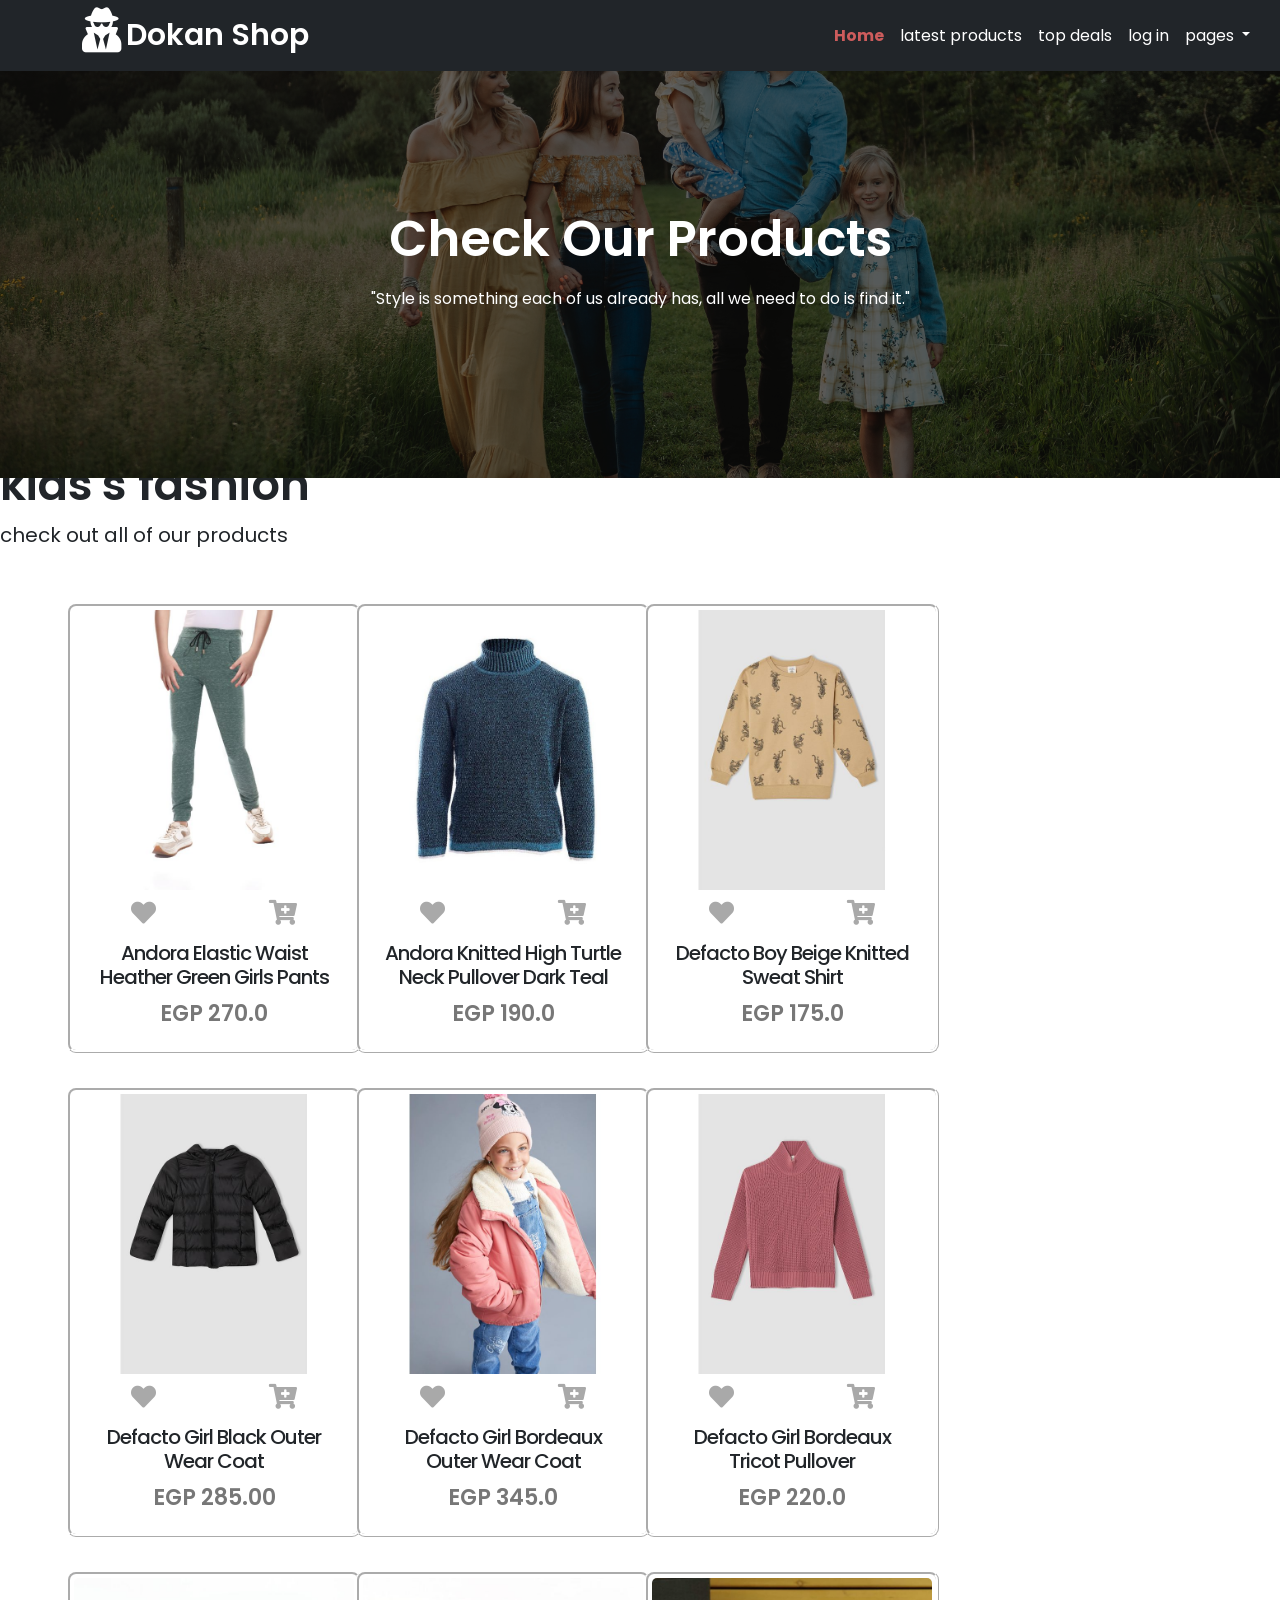
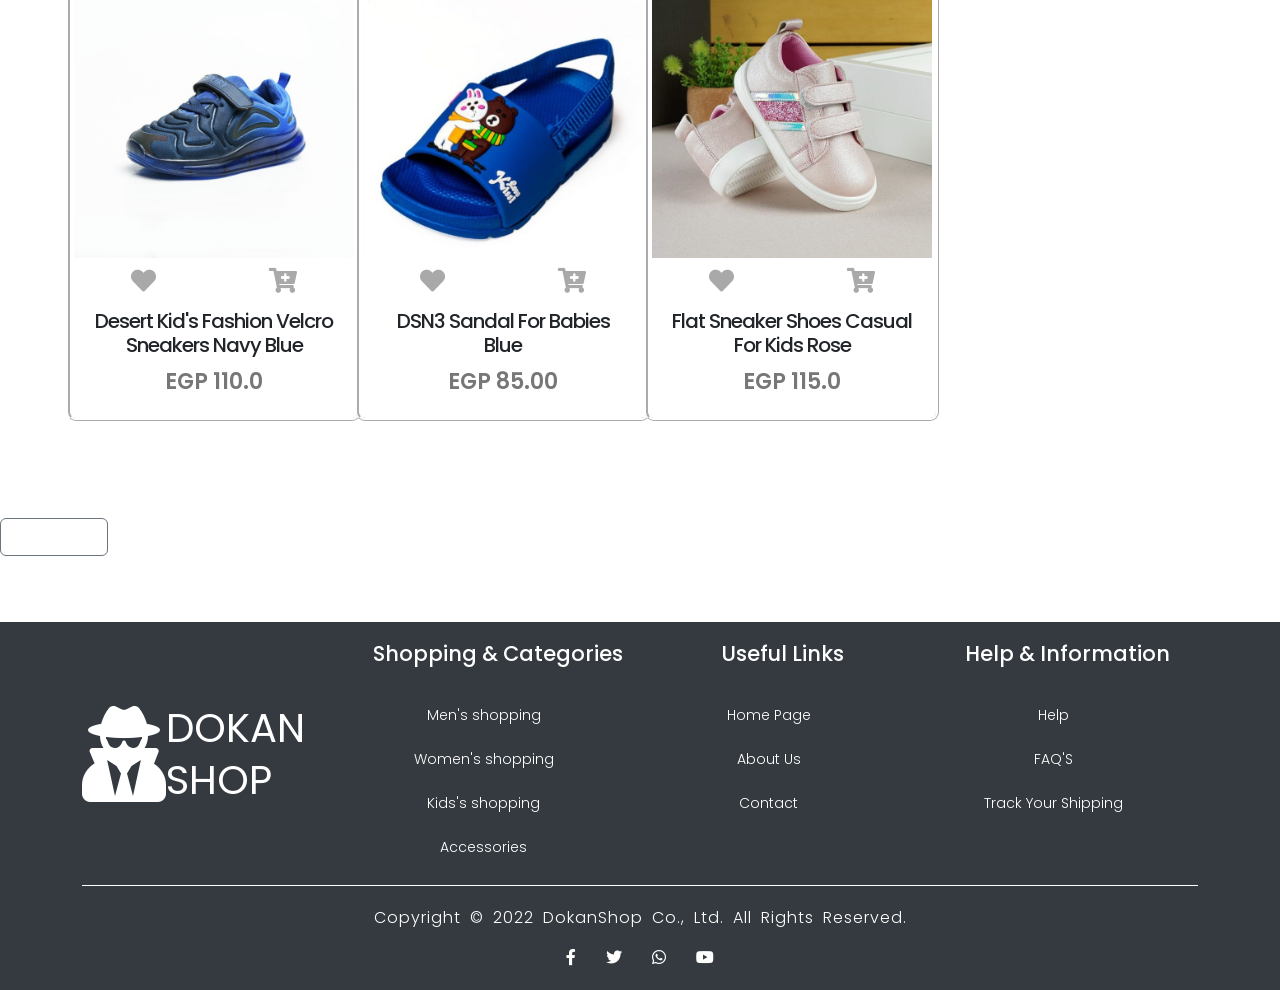
==== kidsproduct.html @ e3b8f5c4 "dokan" ====
<!DOCTYPE html>
<html lang="en">
<head>
    <meta charset="UTF-8">
    <meta http-equiv="X-UA-Compatible" content="IE=edge">
    <meta name="viewport" content="width=device-width, initial-scale=1.0">
    <!--bootstrap style-->
    <link rel="stylesheet" href="css/bootstrap.min.css">
    <!--main css file-->
    <link rel="stylesheet" href="css/shop.css">
    <link rel="stylesheet" href="css/about-us.css">
    <link rel="stylesheet" href="css/menproducts.css">
    <!--font awesome icons-->
    <link rel="stylesheet" href="fontawesome/css/all.min.css">
    <!--main fonts-->
    <link rel="preconnect" href="https://fonts.googleapis.com">
    <link rel="preconnect" href="https://fonts.gstatic.com" crossorigin>
    <link href="https://fonts.googleapis.com/css2?family=Poppins:wght@100;200;300;500;600;800&display=swap" rel="stylesheet">
    <link rel="icon" href="images/main-logo.png">
    <title>Dokan Shop | kids's products</title>
</head>
<body>
    <!--start nav-->
    <nav class="navbar navbar-expand-lg fixed-top navbar-dark bg-dark">
        <div class="container">
        <div class="icon-brand">
            <i class="fas fa-user-secret"></i>
            <a class="navbar-brand" href="">
            Dokan Shop</a>
        </div>
            <button class="navbar-toggler" type="button" data-bs-toggle="collapse" data-bs-target="#navbarSupportedContent" aria-controls="navbarSupportedContent" aria-expanded="false" aria-label="Toggle navigation">
                <span class="navbar-toggler-icon"></span>
            </button>
            <div class="collapse navbar-collapse" id="navbarSupportedContent">
            <ul class="navbar-nav navbar-right">
                <li class="nav-item active">
                <a class="nav-link" href="index.html">Home <span class="sr-only">(current)</span></a>
                </li>
                <li class="nav-item">
                <a class="nav-link" href="index.html#latest-products">Latest Products</a>
                </li>
                <li class="nav-item">
                <a class="nav-link" href="index.html#top-deals">Top Deals</a>
                </li>
                <li class="nav-item register">
                <a class="nav-link" href="sign-in.html">Log In</a>
                </li>
                <li class="nav-item dropdown">
                <a class="nav-link dropdown-toggle" href="#" id="navbarDropdown" role="button" data-bs-toggle="dropdown" aria-expanded="false">
                    Pages
                </a>
                <div class="dropdown-menu" aria-labelledby="navbarDropdown">
                    <a class="dropdown-item" href="about-us.html">About Us</a>
                    <a class="dropdown-item" href="menproduct.html">Men's</a>
                    <a class="dropdown-item" href="womenproduct.html">Women's</a>
                    <a class="dropdown-item" href="accessories.html">Accessories</a>
                    <div class="dropdown-divider"></div>
                    <a class="dropdown-item" href="contact.html">Contact us</a>
                </div>
                </li>
            </ul>
            </div>
        </div>
    </nav>
    <!--end nav-->
    <!--start landing-->
    <div class="landing">
        <h1>check our products</h1>
        <p>"Style is something each of us already has, all we need to do is find it."</p>
    </div>
    <!--end landing-->
    <!--start products-->
    <section class="product-show">
        <h2>kids's fashion</h2>
        <p>check out all of our products</p>
        <div class="container products-image">
            <div class="row">
                <div class="card col-lg-3 col-md-4 col-sm-4 col-xs-12" style="width: 18rem;">
                    <div class="image">
                    <img src="images/kids fashion/Andora Elastic Waist Heather Green Girls Pants21.jpg" class="card-img-top" alt="pic">
                    <div class="icons">
                        <i class="fas fa-heart"></i>
                        <i class="fas fa-cart-plus"></i>
                    </div>
                    </div>
                    <div class="card-body">
                    <h5 class="card-title">Andora Elastic Waist Heather Green Girls Pants</h5>
                    <p class="card-text">EGP 270.0</p>
                    </div>
                </div>

                <div class="card col-lg-3 col-md-4 col-sm-4 col-xs-12" style="width: 18rem;">
                    <div class="image">
                    <img src="images/kids fashion/Andora Knitted High Turtle Neck Pullover - Dark Teal02.jpg" class="card-img-top" alt="pic">
                    <div class="icons">
                        <i class="fas fa-heart"></i>
                        <i class="fas fa-cart-plus"></i>
                    </div>
                    </div>
                    <div class="card-body">
                    <h5 class="card-title">Andora Knitted High Turtle Neck Pullover Dark Teal</h5>
                    <p class="card-text">EGP 190.0</p>
                    </div>
                </div>

                <div class="card col-lg-3 col-md-4 col-sm-4 col-xs-12" style="width: 18rem;">
                    <div class="image">
                    <img src="images/kids fashion/Defacto Boy Beige Knitted Sweat Shirt08.jpg" class="card-img-top" alt="pic">
                    <div class="icons">
                        <i class="fas fa-heart"></i>
                        <i class="fas fa-cart-plus"></i>
                    </div>
                    </div>
                    <div class="card-body">
                    <h5 class="card-title">Defacto Boy Beige Knitted Sweat Shirt</h5>
                    <p class="card-text">EGP 175.0</p>
                    </div>
                </div>

                <div class="card col-lg-3 col-md-4 col-sm-4 col-xs-12" style="width: 18rem;">
                    <div class="image">
                    <img src="images/kids fashion/Defacto Girl Black Outer Wear Coat18.jpg" class="card-img-top" alt="pic">
                    <div class="icons">
                        <i class="fas fa-heart"></i>
                        <i class="fas fa-cart-plus"></i>
                    </div>
                    </div>
                    <div class="card-body">
                    <h5 class="card-title">Defacto Girl Black Outer Wear Coat</h5>
                    <p class="card-text">EGP 285.00</p>
                    </div>
                </div>

                <div class="card col-lg-3 col-md-4 col-sm-4 col-xs-12" style="width: 18rem;">
                    <div class="image">
                    <img src="images/kids fashion/Defacto Girl Bordeaux Outer Wear Coat15.jpg" class="card-img-top" alt="pic">
                    <div class="icons">
                        <i class="fas fa-heart"></i>
                        <i class="fas fa-cart-plus"></i>
                    </div>
                    </div>
                    <div class="card-body">
                    <h5 class="card-title">Defacto Girl Bordeaux Outer Wear Coat</h5>
                    <p class="card-text">EGP 345.0</p>
                    </div>
                </div>

                <div class="card col-lg-3 col-md-4 col-sm-4 col-xs-12" style="width: 18rem;">
                    <div class="image">
                    <img src="images/kids fashion/Defacto Girl Bordeaux Tricot Pullover16.jpg" class="card-img-top" alt="pic">
                    <div class="icons">
                        <i class="fas fa-heart"></i>
                        <i class="fas fa-cart-plus"></i>
                    </div>
                    </div>
                    <div class="card-body">
                    <h5 class="card-title">Defacto Girl Bordeaux Tricot Pullover</h5>
                    <p class="card-text">EGP 220.0</p>
                    </div>
                </div>

                <div class="card col-lg-3 col-md-4 col-sm-4 col-xs-12" style="width: 18rem;">
                    <div class="image">
                    <img src="images/kids fashion/Desert Kid's Fashion Velcro Sneakers - Navy Blue10.jpg" class="card-img-top" alt="pic">
                    <div class="icons">
                        <i class="fas fa-heart"></i>
                        <i class="fas fa-cart-plus"></i>
                    </div>
                    </div>
                    <div class="card-body">
                    <h5 class="card-title">Desert Kid's Fashion Velcro Sneakers Navy Blue</h5>
                    <p class="card-text">EGP 110.0</p>
                    </div>
                </div>

                <div class="card col-lg-3 col-md-4 col-sm-4 col-xs-12" style="width: 18rem;">
                    <div class="image">
                    <img src="images/kids fashion/DSN-3 Sandal For Babies -Blue13.jpg" class="card-img-top" alt="pic">
                    <div class="icons">
                        <i class="fas fa-heart"></i>
                        <i class="fas fa-cart-plus"></i>
                    </div>
                    </div>
                    <div class="card-body">
                    <h5 class="card-title">DSN3 Sandal For Babies Blue</h5>
                    <p class="card-text">EGP 85.00</p>
                    </div>
                </div>

                <div class="card col-lg-3 col-md-4 col-sm-4 col-xs-12" style="width: 18rem;">
                    <div class="image">
                    <img src="images/kids fashion/Flat Sneaker Shoes Casual For Kids - Rose29.jpg" class="card-img-top" alt="pic">
                    <div class="icons">
                        <i class="fas fa-heart"></i>
                        <i class="fas fa-cart-plus"></i>
                    </div>
                    </div>
                    <div class="card-body">
                    <h5 class="card-title">Flat Sneaker Shoes Casual For Kids Rose</h5>
                    <p class="card-text">EGP 115.0</p>
                    </div>
                </div>

            </div>
        </div>
        <p class="load">
            <button class="btn btn-secondary" type="button" data-bs-toggle="collapse" data-bs-target="#menfashion">
                Load More
            </button>
        </p>
        <div class="collapse" id="menfashion">
            <div class="container products-image">
                <div class="row">
                    <div class="card col-lg-3 col-md-4 col-sm-4 col-xs-12" style="width: 18rem;">
                        <div class="image">
                        <img src="images/kids fashion/Flat Sneaker Shoes Casual For Kids - White & Yellow11.jpg" class="card-img-top" alt="pic">
                        <div class="icons">
                            <i class="fas fa-heart"></i>
                            <i class="fas fa-cart-plus"></i>
                        </div>
                        </div>
                        <div class="card-body">
                        <h5 class="card-title">Flat Sneaker Shoes Casual For Kids White&Yellow</h5>
                        <p class="card-text">EGP 100.0</p>
                        </div>
                    </div>
    
                    <div class="card col-lg-3 col-md-4 col-sm-4 col-xs-12" style="width: 18rem;">
                        <div class="image">
                        <img src="images/kids fashion/Ghils Leggings - Ghils . Girls' Lycra Disco Leather Pants - Black20.jpg" class="card-img-top" alt="pic">
                        <div class="icons">
                            <i class="fas fa-heart"></i>
                            <i class="fas fa-cart-plus"></i>
                        </div>
                        </div>
                        <div class="card-body">
                        <h5 class="card-title">Ghils Leggings Girls' Lycra Disco Leather Pants Black</h5>
                        <p class="card-text">EGP 145.0</p>
                        </div>
                    </div>
    
                    <div class="card col-lg-3 col-md-4 col-sm-4 col-xs-12" style="width: 18rem;">
                        <div class="image">
                        <img src="images/kids fashion/Ghils Winter Tights Legging For Girls - Lycra Padded Fur - Black19.jpg" class="card-img-top" alt="pic">
                        <div class="icons">
                            <i class="fas fa-heart"></i>
                            <i class="fas fa-cart-plus"></i>
                        </div>
                        </div>
                        <div class="card-body">
                        <h5 class="card-title">Ghils Winter Tights Legging For Girls Lycra Padded Fur Black</h5>
                        <p class="card-text">EGP 150.0</p>
                        </div>
                    </div>
    
                    <div class="card col-lg-3 col-md-4 col-sm-4 col-xs-12" style="width: 18rem;">
                        <div class="image">
                        <img src="images/kids fashion/Girls' Easy-to-wear Sneakers - Black28.jpg" class="card-img-top" alt="pic">
                        <div class="icons">
                            <i class="fas fa-heart"></i>
                            <i class="fas fa-cart-plus"></i>
                        </div>
                        </div>
                        <div class="card-body">
                        <h5 class="card-title">Girls' Easy-to-wear Sneakers Black</h5>
                        <p class="card-text">EGP 95.00</p>
                        </div>
                    </div>
    
                    <div class="card col-lg-3 col-md-4 col-sm-4 col-xs-12" style="width: 18rem;">
                        <div class="image">
                        <img src="images/kids fashion/Heeled Ankle Boots For Girls - Black25.jpg" class="card-img-top" alt="pic">
                        <div class="icons">
                            <i class="fas fa-heart"></i>
                            <i class="fas fa-cart-plus"></i>
                        </div>
                        </div>
                        <div class="card-body">
                        <h5 class="card-title">Heeled Ankle Boots For Girls Black</h5>
                        <p class="card-text">EGP 120.0</p>
                        </div>
                    </div>
    
                    <div class="card col-lg-3 col-md-4 col-sm-4 col-xs-12" style="width: 18rem;">
                        <div class="image">
                        <img src="images/kids fashion/Kady Boys Cotton Hoodie With Kangroo Pocket - Light Grey01.jpg" class="card-img-top" alt="pic">
                        <div class="icons">
                            <i class="fas fa-heart"></i>
                            <i class="fas fa-cart-plus"></i>
                        </div>
                        </div>
                        <div class="card-body">
                        <h5 class="card-title">Kady Boys Cotton Hoodie With Kangroo Pocket Light Grey</h5>
                        <p class="card-text">EGP 75.00</p>
                        </div>
                    </div>
    
                    <div class="card col-lg-3 col-md-4 col-sm-4 col-xs-12" style="width: 18rem;">
                        <div class="image">
                        <img src="images/kids fashion/LC Waikiki Boy Short Sleeve Sweatshirt Father And Son Matching09.jpg" class="card-img-top" alt="pic">
                        <div class="icons">
                            <i class="fas fa-heart"></i>
                            <i class="fas fa-cart-plus"></i>
                        </div>
                        </div>
                        <div class="card-body">
                        <h5 class="card-title">LC Waikiki Boy Short Sleeve Sweatshirt Father And Son Matching</h5>
                        <p class="card-text">EGP 80.00</p>
                        </div>
                    </div>
    
                    <div class="card col-lg-3 col-md-4 col-sm-4 col-xs-12" style="width: 18rem;">
                        <div class="image">
                        <img src="images/kids fashion/LC Waikiki Crew Neck Pattern Long Sleeve Girl's Knitwear Sweater23.jpg" class="card-img-top" alt="pic">
                        <div class="icons">
                            <i class="fas fa-heart"></i>
                            <i class="fas fa-cart-plus"></i>
                        </div>
                        </div>
                        <div class="card-body">
                        <h5 class="card-title">LC Waikiki Crew Neck Pattern Long Sleeve Girl's Knitwear Sweater</h5>
                        <p class="card-text">EGP 85.00</p>
                        </div>
                    </div>
    
                    <div class="card col-lg-3 col-md-4 col-sm-4 col-xs-12" style="width: 18rem;">
                        <div class="image">
                        <img src="images/kids fashion/LC Waikiki Crew Neck Printed Long Sleeve Girl's Sweatshirt24.jpg" class="card-img-top" alt="pic">
                        <div class="icons">
                            <i class="fas fa-heart"></i>
                            <i class="fas fa-cart-plus"></i>
                        </div>
                        </div>
                        <div class="card-body">
                        <h5 class="card-title">LC Waikiki Crew Neck Printed Long Sleeve Girl's Sweatshirt</h5>
                        <p class="card-text">EGP 110.0</p>
                        </div>
                    </div>
    
                </div>
            </div>
            <p class="load">
                <button class="btn btn-secondary" type="button" data-bs-toggle="collapse" data-bs-target="#menfashion1" aria-expanded="false">
                    Load More
                </button>
            </p>
            <div class="collapse" id="menfashion1">
                <div class="container products-image">
                    <div class="row">
                        <div class="card col-lg-3 col-md-4 col-sm-4 col-xs-12" style="width: 18rem;">
                            <div class="image">
                            <img src="images/kids fashion/Mothercare Awesome Trip T-shirt And Shorts Set07.jpg" class="card-img-top" alt="pic">
                            <div class="icons">
                                <i class="fas fa-heart"></i>
                                <i class="fas fa-cart-plus"></i>
                            </div>
                            </div>
                            <div class="card-body">
                            <h5 class="card-title">Mothercare Awesome Trip T-shirt And Shorts Set</h5>
                            <p class="card-text">EGP 135.0</p>
                            </div>
                        </div>
        
                        <div class="card col-lg-3 col-md-4 col-sm-4 col-xs-12" style="width: 18rem;">
                            <div class="image">
                            <img src="images/kids fashion/Mothercare Let's Fly Daddy's Star T-Shirt17.jpg" class="card-img-top" alt="pic">
                            <div class="icons">
                                <i class="fas fa-heart"></i>
                                <i class="fas fa-cart-plus"></i>
                            </div>
                            </div>
                            <div class="card-body">
                            <h5 class="card-title">Mothercare Let's Fly Daddy's Star T-Shirt</h5>
                            <p class="card-text">EGP 205.0</p>
                            </div>
                        </div>
        
                        <div class="card col-lg-3 col-md-4 col-sm-4 col-xs-12" style="width: 18rem;">
                            <div class="image">
                            <img src="images/kids fashion/Mothercare Mustard Shorts03.jpg" class="card-img-top" alt="pic">
                            <div class="icons">
                                <i class="fas fa-heart"></i>
                                <i class="fas fa-cart-plus"></i>
                            </div>
                            </div>
                            <div class="card-body">
                            <h5 class="card-title">Mothercare Mustard Shorts</h5>
                            <p class="card-text">EGP 70.00</p>
                            </div>
                        </div>
        
                        <div class="card col-lg-3 col-md-4 col-sm-4 col-xs-12" style="width: 18rem;">
                            <div class="image">
                            <img src="images/kids fashion/Mothercare Turquoise Striped Skirt22.jpg" class="card-img-top" alt="pic">
                            <div class="icons">
                                <i class="fas fa-heart"></i>
                                <i class="fas fa-cart-plus"></i>
                            </div>
                            </div>
                            <div class="card-body">
                            <h5 class="card-title">Mothercare Turquoise Striped Skirt</h5>
                            <p class="card-text">EGP 105.0</p>
                            </div>
                        </div>
        
                        <div class="card col-lg-3 col-md-4 col-sm-4 col-xs-12" style="width: 18rem;">
                            <div class="image">
                            <img src="images/kids fashion/Mothercare White Geo-Print Shirt6.jpg" class="card-img-top" alt="pic">
                            <div class="icons">
                                <i class="fas fa-heart"></i>
                                <i class="fas fa-cart-plus"></i>
                            </div>
                            </div>
                            <div class="card-body">
                            <h5 class="card-title">Mothercare White Geo-Print Shirt</h5>
                            <p class="card-text">EGP 80.00</p>
                            </div>
                        </div>
        
                        <div class="card col-lg-3 col-md-4 col-sm-4 col-xs-12" style="width: 18rem;">
                            <div class="image">
                            <img src="images/kids fashion/Ninos Boys Printed Set 100 % Cotton - Summer05.jpg" class="card-img-top" alt="pic">
                            <div class="icons">
                                <i class="fas fa-heart"></i>
                                <i class="fas fa-cart-plus"></i>
                            </div>
                            </div>
                            <div class="card-body">
                            <h5 class="card-title">Ninos Boys Printed Set 100 % Cotton - Summer</h5>
                            <p class="card-text">EGP 125.0</p>
                            </div>
                        </div>
        
                        <div class="card col-lg-3 col-md-4 col-sm-4 col-xs-12" style="width: 18rem;">
                            <div class="image">
                            <img src="images/kids fashion/Run Sneakers Girls27.jpg" class="card-img-top" alt="pic">
                            <div class="icons">
                                <i class="fas fa-heart"></i>
                                <i class="fas fa-cart-plus"></i>
                            </div>
                            </div>
                            <div class="card-body">
                            <h5 class="card-title">Run Sneakers Girls</h5>
                            <p class="card-text">EGP 85.00</p>
                            </div>
                        </div>
        
                        <div class="card col-lg-3 col-md-4 col-sm-4 col-xs-12" style="width: 18rem;">
                            <div class="image">
                            <img src="images/kids fashion/Suede Boots For Girls - Black26.jpg" class="card-img-top" alt="pic">
                            <div class="icons">
                                <i class="fas fa-heart"></i>
                                <i class="fas fa-cart-plus"></i>
                            </div>
                            </div>
                            <div class="card-body">
                            <h5 class="card-title">Suede Boots For Girls Black</h5>
                            <p class="card-text">EGP 115.0</p>
                            </div>
                        </div>
        
                        <div class="card col-lg-3 col-md-4 col-sm-4 col-xs-12" style="width: 18rem;">
                            <div class="image">
                            <img src="images/kids fashion/Vinitto by Agu Boys Drawstring Mesh Casual Sneakers - Charcoal Grey12.jpg" class="card-img-top" alt="pic">
                            <div class="icons">
                                <i class="fas fa-heart"></i>
                                <i class="fas fa-cart-plus"></i>
                            </div>
                            </div>
                            <div class="card-body">
                            <h5 class="card-title">Vinitto by Agu Boys Drawstring Mesh Casual Sneakers Charcoal Grey</h5>
                            <p class="card-text">EGP 85.00</p>
                            </div>
                        </div>
                    </div>
                </div>
            </div>
        </div>
    </section>
    <!--end products-->
    <!--start footer-->
    <footer>
        <div class="container">
            <div class="row">
                <div class="footer-icon col-lg-3 col-md-6 col-xs-12">
                <i class="fas fa-user-secret"></i>
                <a href="">Dokan Shop</a>
                </div>
                <div class="footer-box col-lg-3 col-md-6 col-xs-12">
                <h4>Shopping & Categories</h4>
                <ul>
                    <li><a href="menproduct.html">Men's shopping</a></li>
                    <li><a href="menproduct.html">Women's shopping</a></li>
                    <li><a href="kidsproduct.html">Kids's shopping</a></li>
                    <li><a href="accessories.html">Accessories</a></li>
                </ul>
                </div>
                <div class="footer-box col-lg-3 col-md-6 col-xs-12">
                <h4>Useful Links</h4>
                <ul>
                    <li><a href="index.html">Home Page</a></li>
                    <li><a href="about-us.html">About Us</a></li>
                    <li><a href="contact.html">Contact</a></li>
                </ul>
                </div>
                <div class="footer-box col-lg-3 col-md-6 col-xs-12">
                <h4>Help & Information</h4>
                <ul>
                    <li><a href="#">Help</a></li>
                    <li><a href="#">FAQ'S</a></li>
                    <li><a href="#">Track Your Shipping</a></li>
                </ul>
                </div>
            </div>
            <div class="footer-bottom col-xs-12">
                <p>Copyright © 2022 DokanShop Co., Ltd. All Rights Reserved.</p>
                <div class="footer-links">
                <a href="https://www.facebook.com/" target="-blank"><i class="fab fa-facebook-f"></i></a>
                <a href="https://twitter.com/" target="-blank"><i class="fab fa-twitter"></i></a>
                <a href="https://wsend.co/201119554463" target="-blank"><i class="fab fa-whatsapp"></i></a>
                <a href="https://www.youtube.com/" target="-blank"><i class="fab fa-youtube"></i></a>
                </div>
            </div>
        </div>
    </footer>
    <!--end footer-->
    <script src="js/bootstrap.bundle.min.js"></script>
</body>
</html>
---- css/shop.css ----
/*start variables*/

:root {
    --main-padding: 100px;
    --brand-color: indianred;
}


/*end variables*/


/*start global*/

* {
    box-sizing: border-box;
    user-select: none;
}

html {
    scroll-behavior: smooth;
}

ul {
    list-style: none;
}

body {
    font-family: 'Poppins', sans-serif;
    padding-top: 58px;
}


/*end global*/


/*start nav*/

.navbar .container .icon-brand {
    display: flex;
    align-items: flex-start;
}

.navbar .container .icon-brand a {
    font-size: 30px;
    font-weight: 600;
}

.navbar .container .fa-user-secret {
    font-size: 45px;
    color: white;
    padding-right: 5px;
}

.navbar .container .navbar-collapse .navbar-nav .dropdown {
    margin-right: -60px;
}

.navbar-expand-lg .navbar-collapse {
    justify-content: flex-end;
}

.bi {
    overflow: hidden;
    vertical-align: baseline;
    width: 30px;
    height: 30px;
    color: indianred;
    margin-left: -40px;
    margin-bottom: -6px;
}

.navbar-dark .navbar-nav .nav-link {
    color: white;
}

.navbar-dark .navbar-nav .active>.nav-link,
.navbar-dark .navbar-nav .nav-link.active,
.navbar-dark .navbar-nav .nav-link.show,
.navbar-dark .navbar-nav .show>.nav-link {
    color: indianred;
    font-weight: bold;
    text-transform: capitalize;
}

.navbar-dark .navbar-nav .nav-link {
    transition: 0.5s ease;
    font-weight: normal;
    text-transform: lowercase;
}

.navbar-dark .navbar-nav .nav-link:focus,
.navbar-dark .navbar-nav .nav-link:hover {
    color: white;
    background-color: indianred;
    border-radius: 18%;
    transform: scale(0.8);
    text-transform: uppercase;
}

.dropdown-menu {
    min-width: 135px;
    padding: 4px 0;
    margin: 5px 0;
    border: none;
    border-radius: 0;
    background-color: #343a40;
}

.dropdown-item {
    color: white;
    transition: 0.5s ease all;
    padding: 5px 10px;
}

.dropdown-item:hover {
    background-color: var(--brand-color);
    padding-left: 20px;
    color: white;
    text-transform: uppercase;
}

.dropdown-divider {
    border-top: 1px solid var(--brand-color);
}


/*end nav*/


/*start carousal*/

.carousel-inner {
    max-height: 100vh;
}

.carousel-inner::after {
    position: absolute;
    content: '';
    left: 0;
    top: 0;
    width: 100%;
    height: 100%;
    background-color: rgba(0, 0, 0, 60%);
}

.carousel-caption {
    bottom: 20%;
}

.carousel-indicators .active {
    background-color: var(--brand-color);
}


/*end carousal*/


/*start section latest products*/

section {
    padding-top: var(--main-padding);
    padding-bottom: 50px;
}

section .container .text h1 {
    padding: 0 0 10px;
    text-align: center;
}

section .container .text p {
    color: #777;
    font-size: 18px;
    letter-spacing: 3px;
}

@media (max-width: 767px) {
    .row {
        flex-direction: column;
        align-items: center;
    }
}

.card {
    border: none;
    margin-top: 40px;
}

.card-body {
    text-align: center;
}

.card-title {
    letter-spacing: -1px;
}

.card-text {
    color: #777;
    font-size: 16px;
    position: relative;
}

.btn-primary {
    color: #fff;
    background-color: var(--brand-color);
    padding: 4px 6px;
    border: none;
    transition: 0.5s all ease;
}

.btn-primary:hover {
    border: none;
    background-color: var(--brand-color);
    transform: scale(1.2);
}

.icons {
    position: relative;
    display: flex;
    justify-content: space-around;
    font-size: 25px;
    color: darkgray;
    transition: 0.5s all linear;
    padding: 5px 0;
    margin-bottom: -5px;
}

.icons .fa-heart:hover,
.icons .fa-cart-plus:hover {
    cursor: pointer;
    color: var(--brand-color);
}


/*end section latest products*/


/*start section video*/

.container .text {
    margin-top: -20px;
}

.container .text h2 {
    text-align: center;
    font-size: 50px;
    font-weight: 600;
    letter-spacing: 5px;
}

.container .text p {
    color: #777;
    font-size: 18px;
    letter-spacing: 3px;
    text-align: center;
    font-weight: 400;
    text-transform: capitalize;
}

.container video {
    position: relative;
    width: 100%;
    height: auto;
    background-size: cover;
    margin-top: 40px;
}


/*end section video*/


/*start top deals section*/

section .container .top-deal {
    justify-content: space-evenly;
}

section .container .top-deal .card:hover .deals {
    transform: scale(0.9);
}

section .container .top-deal .deals {
    position: absolute;
    color: white;
    top: 5%;
    left: 6%;
    background-color: rgba(205, 92, 92, 90%);
    text-transform: capitalize;
    font-weight: 600;
    margin: 4px auto;
    transform: scale(0);
    transition: 0.5s all linear;
}

@media (max-width: 767px) {
    section .container .top-deal .deals {
        height: 90%;
        font-size: 30px;
        padding-top: 40px;
        width: 90%;
        text-align: center;
    }
}

@media (min-width: 768px) {
    section .container .top-deal .deals {
        height: 10pc;
        font-size: 35px;
        padding-top: 4px;
        width: 17pc;
        padding-left: 15px;
    }
}

@media (min-width: 992px) {
    section .container .top-deal .deals {
        height: 14pc;
        font-size: 40px;
        padding-top: 25px;
        width: 22pc;
        padding-left: 45px;
    }
}

@media (min-width: 1200px) {
    section .container .top-deal .deals {
        height: 17pc;
        font-size: 45px;
        padding-top: 40px;
        width: 26pc;
        padding-left: 40px;
    }
}


/*end top deals section*/


/*start form*/

form {
    padding-top: var(--main-padding);
    padding-bottom: var(--main-padding);
}

form .container .feedback {
    display: flex;
    flex-direction: row;
    margin-top: 40px;
}

@media (max-width: 767px) {
    form .container .feedback {
        flex-direction: column;
    }
}

form .container .feedback-text {
    display: flex;
    flex-direction: column;
    flex-basis: 70%;
}

@media (max-width: 767px) {
    form .container .feedback-text {
        margin-bottom: 30px;
    }
}

form .container .button {
    display: flex;
    justify-content: end;
    margin-top: 20px;
}

form .container .button .btn {
    background-color: var(--brand-color);
    color: white;
}

@media (max-width: 767px) {
    form .container .button .btn {
        width: 100%;
    }
}

.btn.focus,
.btn:focus {
    outline: 0;
    box-shadow: 0 0 0 0.2rem rgb(206, 45, 45);
}

form .container .feedback .name,
form .container .feedback .mail {
    margin-bottom: 20px;
}

form .container .feedback .name,
form .container .feedback .mail,
form .container .feedback .comment {
    padding: 10px;
    color: var(--brand-color);
    font-weight: 500;
    font-size: 15px;
}

form .container .feedback .contacts {
    display: flex;
    flex-direction: column;
    justify-content: space-evenly;
}

@media (max-width: 767px) {
    form .container .feedback .contacts {
        text-align: center;
    }
}

form .container .feedback .contacts li {
    color: #777;
    text-transform: capitalize;
    padding: 2px 0;
    user-select: contain;
}

form .container .feedback .contacts h4 {
    text-transform: capitalize;
    text-decoration: underline;
    color: var(--brand-color);
    font-weight: 500;
}


/*end form*/


/*start footer*/

footer {
    background-color: #343a40;
}

footer .container .row .footer-icon {
    display: flex;
    flex-direction: row;
    align-items: center;
    color: white;
}

footer .container .row .footer-icon .fas {
    font-size: 6pc;
}

footer .container .row .footer-icon a {
    text-decoration: none;
    color: white;
    font-size: 40px;
    text-transform: uppercase;
    line-height: 1.3;
}

footer .container .row .footer-icon a:hover {
    color: var(--brand-color);
}

footer .container .row .footer-icon li {
    font-weight: 300;
    line-height: 2;
    margin-right: 82px;
    margin-top: 2px;
    font-size: 14px;
}

footer .container .row .footer-box {
    display: flex;
    flex-direction: column;
    align-items: center;
}

footer .container .row .footer-box h4 {
    font-size: 21px;
    color: white;
    line-height: 3;
    font-weight: 500;
}

footer .container .row .footer-box ul {
    display: inline-block;
    text-align: center
}

footer .container .row .footer-box li {
    padding: 10px 0;
    margin-left: -60px;
}

footer .container .row .footer-box li a {
    text-decoration: none;
    color: white;
    font-weight: 300;
    font-size: 14px;
}

footer .container .row .footer-box li a:hover {
    color: var(--brand-color);
}

footer .container .footer-bottom {
    color: white;
    font-weight: 300;
    letter-spacing: 1px;
    word-spacing: 4px;
    border-top: 1px solid white;
    padding: 20px 0;
    text-align: center;
}

footer .container .footer-bottom .footer-links a {
    color: white;
    padding: 0 10px;
}

footer .container .footer-bottom .footer-links .fa-facebook-f:hover {
    color: #1548b8;
}

footer .container .footer-bottom .footer-links .fa-twitter:hover {
    color: #1DA1F2;
}

footer .container .footer-bottom .footer-links .fa-whatsapp:hover {
    color: #089282;
}

footer .container .footer-bottom .footer-links .fa-youtube:hover {
    color: #FF0000;
}

.clocktime {
    margin-bottom: -8px;
    color: var(--brand-color);
    font-size: 22px;
    width: 13pc;
    display: inline-block;
    border-radius: 20px;
    padding: 2px 0;
    margin-top: 10px;
    user-select: none;
    border-top: 4px solid white;
    border-bottom: 4px solid white;
    background-color: black;
    outline-style: ridge;
    outline-color: white;
}


/*end footer*/

form .container .feedback .name,
form .container .feedback .mail,
form .container .feedback .comment:focus {
    outline: none;
}
---- css/about-us.css ----
/* Landing */

.landing {
  height: 420px;
  background-image: url("../images/about-us-page-heading.jpg");
  background-size: cover;
  background-position: center;

  display: flex;
  flex-direction: column;
  justify-content: center;
  align-items: center;

  color: white;
  text-align: center;
}

.landing h1 {
  font-size: 50px;
  font-weight: 600;
  text-transform: capitalize;
}

.landing p {
  margin-top: 10px;
}

/* About Us */

.about-section {
  padding: 100px 0 60px;
}

.about-image {
  width: 100%;
}

.about-text {
  padding: 20px;
}

.about-text h2 {
  margin-bottom: 20px;
  font-size: 45px;
  font-weight: 600;
  text-align: center;
  text-transform: capitalize;
}

.about-text p {
  color: #777;
  line-height: 1.8;
}

.about-text hr {
  margin: 30px 0;
}

.about-social {
  display: flex;
  justify-content: center;
  gap: 20px;
}

.about-social a {
  width: 45px;
  height: 45px;

  display: flex;
  justify-content: center;
  align-items: center;

  border-radius: 50%;
  background-color: #212529;
  color: white;
  text-decoration: none;
}

.about-social a:hover {
  background-color: indianred;
  color: white;
}

/* Titles */

.section-title {
  margin-bottom: 40px;
  text-align: center;
}

.section-title h2 {
  font-size: 40px;
  font-weight: 600;
  text-transform: capitalize;
}

.section-title p {
  color: #777;
}

/* Team */

.team-section {
  padding: 80px 0;
}

.member-card {
  width: 100%;
  height: 100%;
  padding: 15px;
  text-align: center;
}

.member-card img {
  width: 100%;
  height: 350px;
  object-fit: cover;
}

.member-card h3 {
  margin-top: 20px;
  font-size: 25px;
  text-transform: capitalize;
}

.member-card p {
  color: #777;
  text-transform: capitalize;
}

/* Services */

.services-section {
  padding: 80px 0 100px;
}

.service-card {
  width: 100%;
  height: 100%;
  padding: 25px;

  border: 1px solid #ddd;
  text-align: center;
}

.service-card h3 {
  margin-bottom: 15px;
  font-size: 28px;
  text-transform: capitalize;
}

.service-card p {
  min-height: 100px;
  color: #777;
  line-height: 1.7;
}

.service-card img {
  width: 100%;
  height: 220px;
  object-fit: cover;
}

/* Tablet */

@media (max-width: 991px) {
  .about-text h2 {
    font-size: 38px;
  }

  .member-card img {
    height: 320px;
  }
}

/* Mobile */

@media (max-width: 767px) {
  .landing h1 {
    font-size: 32px;
  }

  .landing p {
    width: 90%;
  }

  .about-section,
  .team-section,
  .services-section {
    padding: 60px 0;
  }

  .about-text {
    padding: 10px;
  }

  .about-text h2,
  .section-title h2 {
    font-size: 32px;
  }

  .member-card img,
  .service-card img {
    height: auto;
  }

  .service-card p {
    min-height: auto;
  }
}
---- css/menproducts.css ----
.landing {
    background-image: url(../images/products-background.jpg);
    background-size: cover;
    margin-bottom: -120px;
    position: relative;
}

.landing::after {
    position: absolute;
    content: '';
    width: 100%;
    height: 100%;
    top: 0;
    left: 0;
    background-color: rgba(0, 0, 0, 60%);
}

.landing h1 {
    z-index: 2;
}

.landing p {
    z-index: 2;
}

.product-show h2 {
    font-size: 45px;
    font-weight: 600;
}

.product-show p {
    font-size: 20px;
    z-index: 3;
}

.product-show nav {
    padding: 100px 0 0 0;
}

.product-show nav .pagination {
    justify-content: center;
}

.product-show nav .pagination li {
    padding-right: 15px;
}

.product-show .container .row .card {
    outline-color: white;
    outline-style: ridge;
    padding: 4px;
    transition: 0.5s all;
    margin-right: 1px;
}

.product-show .container .row .card:hover {
    cursor: pointer;
    transform: scale(1.05);
    z-index: 3;
    outline-color: var(--dark);
    background-color: var(--dark);
    color: white;
}

.product-show .container .row .card .image img {
    margin-bottom: 5px;
}

.product-show .container .row .card .card-body p {
    font-weight: 600;
    font-size: 22px;
}

.product-show .container .row .card .card-body h5 {
    padding-right: 0;
    padding-left: 0;
}

.product-show .load {
    padding-top: 100px;
}

.product-show .load .btn-secondary {
    box-shadow: none;
    background-color: var(--secondary);
}
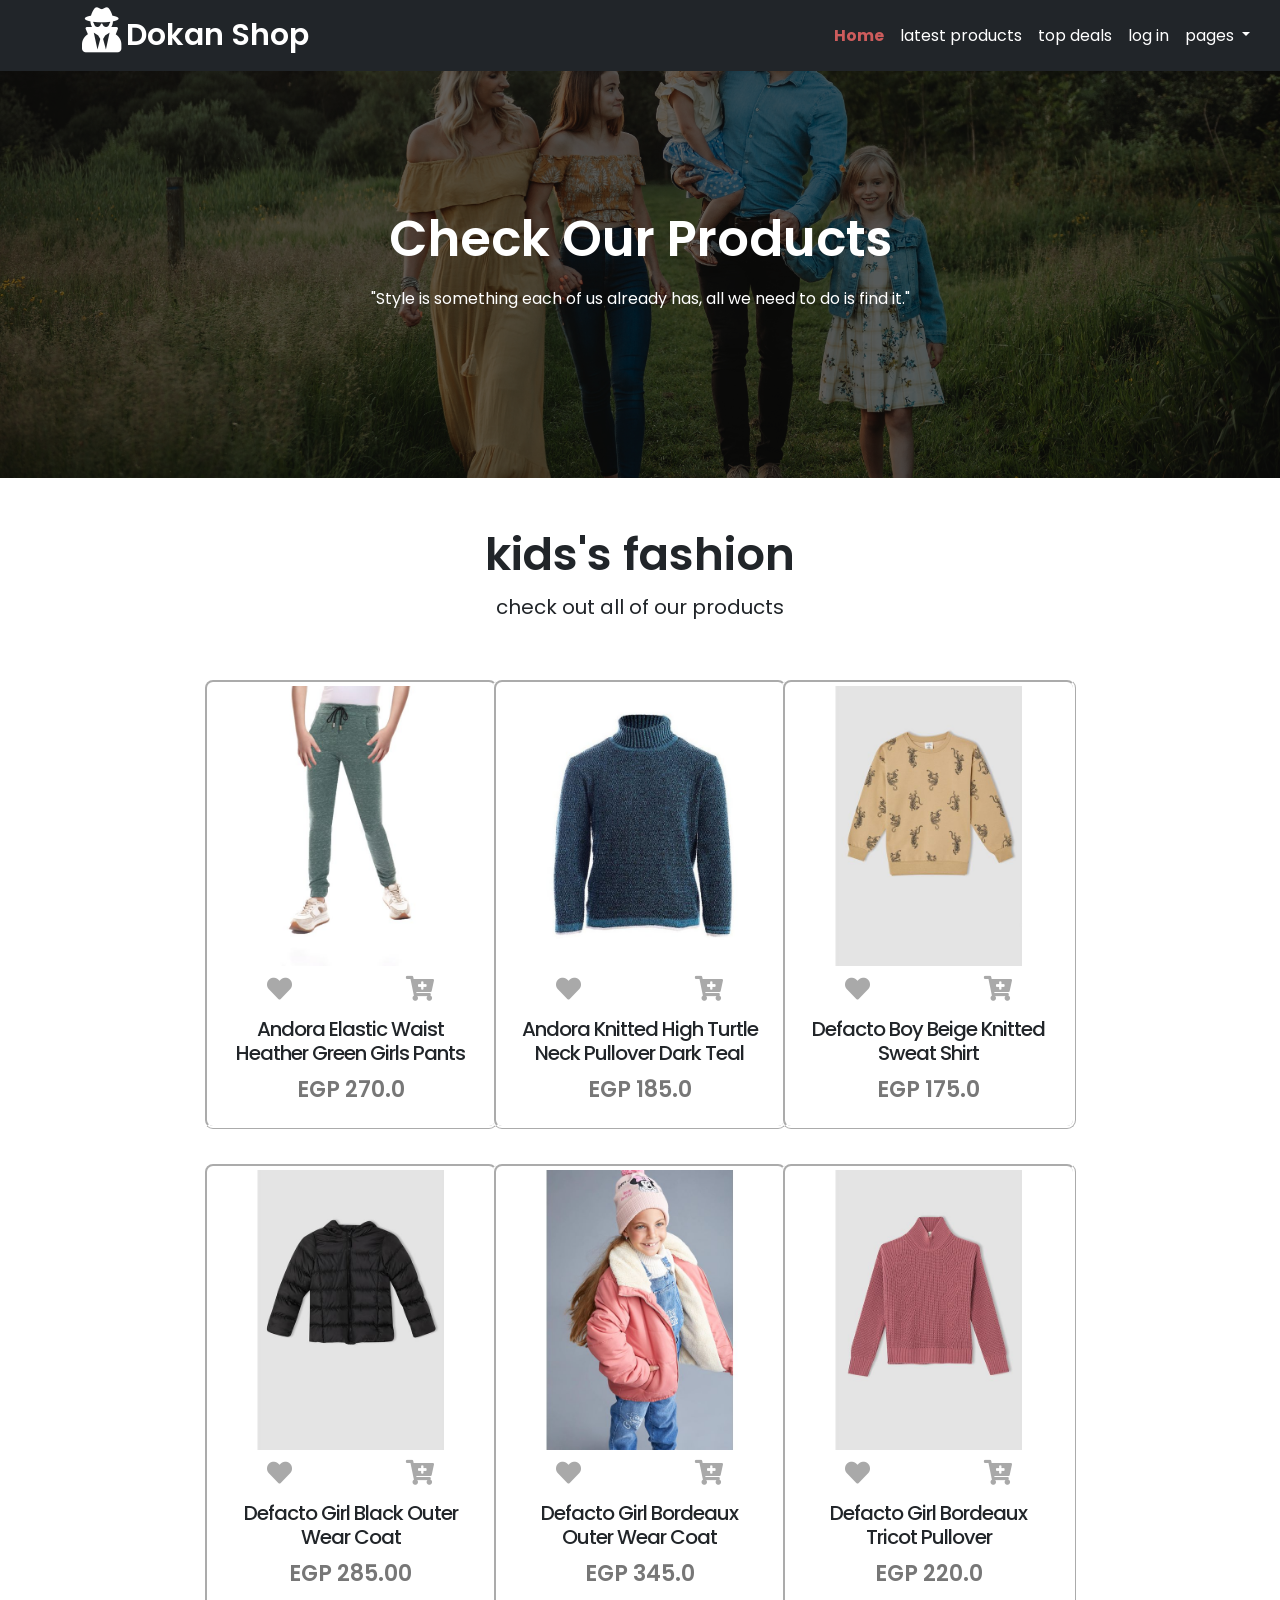
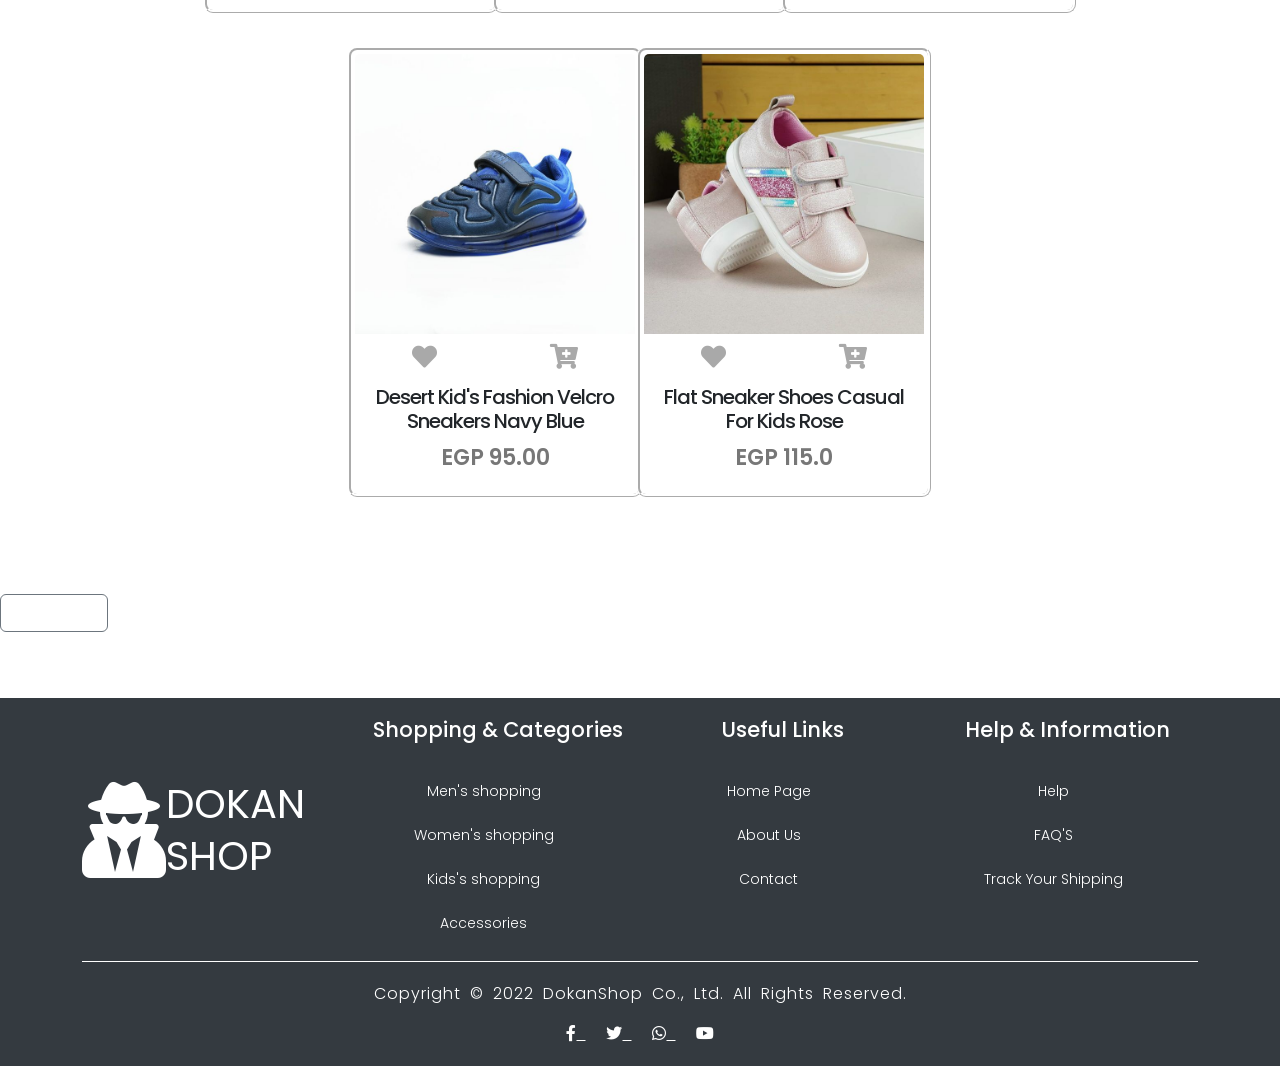
==== commit fb18213e: "dokan" ====
--- a/kidsproduct.html
+++ b/kidsproduct.html
@@ -1,529 +1,683 @@
-<!DOCTYPE html>
+<!doctype html>
 <html lang="en">
-<head>
-    <meta charset="UTF-8">
-    <meta http-equiv="X-UA-Compatible" content="IE=edge">
-    <meta name="viewport" content="width=device-width, initial-scale=1.0">
-    <!--bootstrap style-->
-    <link rel="stylesheet" href="css/bootstrap.min.css">
-    <!--main css file-->
-    <link rel="stylesheet" href="css/shop.css">
-    <link rel="stylesheet" href="css/about-us.css">
-    <link rel="stylesheet" href="css/menproducts.css">
-    <!--font awesome icons-->
-    <link rel="stylesheet" href="fontawesome/css/all.min.css">
-    <!--main fonts-->
-    <link rel="preconnect" href="https://fonts.googleapis.com">
-    <link rel="preconnect" href="https://fonts.gstatic.com" crossorigin>
-    <link href="https://fonts.googleapis.com/css2?family=Poppins:wght@100;200;300;500;600;800&display=swap" rel="stylesheet">
-    <link rel="icon" href="images/main-logo.png">
+  <head>
+    <meta charset="UTF-8" />
+    <meta http-equiv="X-UA-Compatible" content="IE=edge" />
+    <meta name="viewport" content="width=device-width, initial-scale=1.0" />
+
+    <link rel="stylesheet" href="css/bootstrap.min.css" />
+    <link rel="stylesheet" href="css/shop.css" />
+    <link rel="stylesheet" href="css/about-us.css" />
+    <link rel="stylesheet" href="css/products.css" />
+    <link rel="stylesheet" href="fontawesome/css/all.min.css" />
+
+    <link rel="preconnect" href="https://fonts.googleapis.com" />
+    <link rel="preconnect" href="https://fonts.gstatic.com" crossorigin />
+
+    <link
+      href="https://fonts.googleapis.com/css2?family=Poppins:wght@100;200;300;500;600;800&display=swap"
+      rel="stylesheet"
+    />
+
+    <link rel="icon" href="images/main-logo.png" />
+
     <title>Dokan Shop | kids's products</title>
-</head>
-<body>
-    <!--start nav-->
+  </head>
+
+  <body>
     <nav class="navbar navbar-expand-lg fixed-top navbar-dark bg-dark">
-        <div class="container">
+      <div class="container">
         <div class="icon-brand">
+          <i class="fas fa-user-secret"></i>
+          <a class="navbar-brand" href="index.html">Dokan Shop</a>
+        </div>
+
+        <button
+          class="navbar-toggler"
+          type="button"
+          data-bs-toggle="collapse"
+          data-bs-target="#navbarSupportedContent"
+          aria-controls="navbarSupportedContent"
+          aria-expanded="false"
+          aria-label="Toggle navigation"
+        >
+          <span class="navbar-toggler-icon"></span>
+        </button>
+
+        <div class="collapse navbar-collapse" id="navbarSupportedContent">
+          <ul class="navbar-nav ms-auto">
+            <li class="nav-item active">
+              <a class="nav-link" href="index.html">
+                Home
+                <span class="visually-hidden">(current)</span>
+              </a>
+            </li>
+
+            <li class="nav-item">
+              <a class="nav-link" href="index.html#latest-products">
+                Latest Products
+              </a>
+            </li>
+
+            <li class="nav-item">
+              <a class="nav-link" href="index.html#top-deals"> Top Deals </a>
+            </li>
+
+            <li class="nav-item register">
+              <a class="nav-link" href="sign-in.html"> Log In </a>
+            </li>
+
+            <li class="nav-item dropdown">
+              <a
+                class="nav-link dropdown-toggle"
+                href="#"
+                id="navbarDropdown"
+                role="button"
+                data-bs-toggle="dropdown"
+                aria-expanded="false"
+              >
+                Pages
+              </a>
+
+              <div class="dropdown-menu" aria-labelledby="navbarDropdown">
+                <a class="dropdown-item" href="about-us.html"> About Us </a>
+
+                <a class="dropdown-item" href="menproduct.html"> Men's </a>
+
+                <a class="dropdown-item" href="womenproduct.html"> Women's </a>
+
+                <a class="dropdown-item" href="accessories.html">
+                  Accessories
+                </a>
+
+                <div class="dropdown-divider"></div>
+
+                <a class="dropdown-item" href="contact.html"> Contact us </a>
+              </div>
+            </li>
+          </ul>
+        </div>
+      </div>
+    </nav>
+
+    <div class="landing">
+      <h1>check our products</h1>
+
+      <p>
+        "Style is something each of us already has, all we need to do is find
+        it."
+      </p>
+    </div>
+
+    <section class="product-show">
+      <div class="container products-image">
+        <div class="product-title">
+          <h2>kids's fashion</h2>
+          <p>check out all of our products</p>
+        </div>
+
+        <div class="row g-0">
+          <div class="card col-lg-3 col-md-4 col-sm-4 col-12">
+            <div class="image">
+              <img
+                src="images/kids fashion/Andora Elastic Waist Heather Green Girls Pants21.jpg"
+                class="card-img-top"
+                alt="pic"
+              />
+              <div class="icons">
+                <i class="fas fa-heart"></i>
+                <i class="fas fa-cart-plus"></i>
+              </div>
+            </div>
+            <div class="card-body">
+              <h5 class="card-title">
+                Andora Elastic Waist Heather Green Girls Pants
+              </h5>
+              <p class="card-text">EGP 270.0</p>
+            </div>
+          </div>
+
+          <div class="card col-lg-3 col-md-4 col-sm-4 col-12">
+            <div class="image">
+              <img
+                src="images/kids fashion/Andora Knitted High Turtle Neck Pullover - Dark Teal02.jpg"
+                class="card-img-top"
+                alt="pic"
+              />
+              <div class="icons">
+                <i class="fas fa-heart"></i>
+                <i class="fas fa-cart-plus"></i>
+              </div>
+            </div>
+            <div class="card-body">
+              <h5 class="card-title">
+                Andora Knitted High Turtle Neck Pullover Dark Teal
+              </h5>
+              <p class="card-text">EGP 185.0</p>
+            </div>
+          </div>
+
+          <div class="card col-lg-3 col-md-4 col-sm-4 col-12">
+            <div class="image">
+              <img
+                src="images/kids fashion/Defacto Boy Beige Knitted Sweat Shirt08.jpg"
+                class="card-img-top"
+                alt="pic"
+              />
+              <div class="icons">
+                <i class="fas fa-heart"></i>
+                <i class="fas fa-cart-plus"></i>
+              </div>
+            </div>
+            <div class="card-body">
+              <h5 class="card-title">Defacto Boy Beige Knitted Sweat Shirt</h5>
+              <p class="card-text">EGP 175.0</p>
+            </div>
+          </div>
+
+          <div class="card col-lg-3 col-md-4 col-sm-4 col-12">
+            <div class="image">
+              <img
+                src="images/kids fashion/Defacto Girl Black Outer Wear Coat18.jpg"
+                class="card-img-top"
+                alt="pic"
+              />
+              <div class="icons">
+                <i class="fas fa-heart"></i>
+                <i class="fas fa-cart-plus"></i>
+              </div>
+            </div>
+            <div class="card-body">
+              <h5 class="card-title">Defacto Girl Black Outer Wear Coat</h5>
+              <p class="card-text">EGP 285.00</p>
+            </div>
+          </div>
+
+          <div class="card col-lg-3 col-md-4 col-sm-4 col-12">
+            <div class="image">
+              <img
+                src="images/kids fashion/Defacto Girl Bordeaux Outer Wear Coat15.jpg"
+                class="card-img-top"
+                alt="pic"
+              />
+              <div class="icons">
+                <i class="fas fa-heart"></i>
+                <i class="fas fa-cart-plus"></i>
+              </div>
+            </div>
+            <div class="card-body">
+              <h5 class="card-title">Defacto Girl Bordeaux Outer Wear Coat</h5>
+              <p class="card-text">EGP 345.0</p>
+            </div>
+          </div>
+
+          <div class="card col-lg-3 col-md-4 col-sm-4 col-12">
+            <div class="image">
+              <img
+                src="images/kids fashion/Defacto Girl Bordeaux Tricot Pullover16.jpg"
+                class="card-img-top"
+                alt="pic"
+              />
+              <div class="icons">
+                <i class="fas fa-heart"></i>
+                <i class="fas fa-cart-plus"></i>
+              </div>
+            </div>
+            <div class="card-body">
+              <h5 class="card-title">Defacto Girl Bordeaux Tricot Pullover</h5>
+              <p class="card-text">EGP 220.0</p>
+            </div>
+          </div>
+
+          <div class="card col-lg-3 col-md-4 col-sm-4 col-12">
+            <div class="image">
+              <img
+                src="images/kids fashion/Desert Kid's Fashion Velcro Sneakers - Navy Blue10.jpg"
+                class="card-img-top"
+                alt="pic"
+              />
+              <div class="icons">
+                <i class="fas fa-heart"></i>
+                <i class="fas fa-cart-plus"></i>
+              </div>
+            </div>
+            <div class="card-body">
+              <h5 class="card-title">
+                Desert Kid's Fashion Velcro Sneakers Navy Blue
+              </h5>
+              <p class="card-text">EGP 95.00</p>
+            </div>
+          </div>
+
+          <div class="card col-lg-3 col-md-4 col-sm-4 col-12">
+            <div class="image">
+              <img
+                src="images/kids fashion/Flat Sneaker Shoes Casual For Kids - Rose29.jpg"
+                class="card-img-top"
+                alt="pic"
+              />
+              <div class="icons">
+                <i class="fas fa-heart"></i>
+                <i class="fas fa-cart-plus"></i>
+              </div>
+            </div>
+            <div class="card-body">
+              <h5 class="card-title">
+                Flat Sneaker Shoes Casual For Kids Rose
+              </h5>
+              <p class="card-text">EGP 115.0</p>
+            </div>
+          </div>
+        </div>
+      </div>
+
+      <p class="load">
+        <button
+          class="btn btn-secondary"
+          type="button"
+          data-bs-toggle="collapse"
+          data-bs-target="#kidsfashion"
+        >
+          Load More
+        </button>
+      </p>
+
+      <div class="collapse" id="kidsfashion">
+        <div class="container products-image">
+          <div class="row g-0">
+            <div class="card col-lg-3 col-md-4 col-sm-4 col-12">
+              <div class="image">
+                <img
+                  src="images/kids fashion/Flat Sneaker Shoes Casual For Kids - White & Yellow11.jpg"
+                  class="card-img-top"
+                  alt="pic"
+                />
+                <div class="icons">
+                  <i class="fas fa-heart"></i>
+                  <i class="fas fa-cart-plus"></i>
+                </div>
+              </div>
+              <div class="card-body">
+                <h5 class="card-title">
+                  Flat Sneaker Shoes Casual For Kids White & Yellow
+                </h5>
+                <p class="card-text">EGP 115.0</p>
+              </div>
+            </div>
+
+            <div class="card col-lg-3 col-md-4 col-sm-4 col-12">
+              <div class="image">
+                <img
+                  src="images/kids fashion/Ghils Leggings - Ghils . Girls' Lycra Disco Leather Pants - Black20.jpg"
+                  class="card-img-top"
+                  alt="pic"
+                />
+                <div class="icons">
+                  <i class="fas fa-heart"></i>
+                  <i class="fas fa-cart-plus"></i>
+                </div>
+              </div>
+              <div class="card-body">
+                <h5 class="card-title">
+                  Ghils Leggings Girls' Lycra Disco Leather Pants Black
+                </h5>
+                <p class="card-text">EGP 145.0</p>
+              </div>
+            </div>
+
+            <div class="card col-lg-3 col-md-4 col-sm-4 col-12">
+              <div class="image">
+                <img
+                  src="images/kids fashion/Ghils Winter Tights Legging For Girls - Lycra Padded Fur - Black19.jpg"
+                  class="card-img-top"
+                  alt="pic"
+                />
+                <div class="icons">
+                  <i class="fas fa-heart"></i>
+                  <i class="fas fa-cart-plus"></i>
+                </div>
+              </div>
+              <div class="card-body">
+                <h5 class="card-title">
+                  Ghils Winter Tights Legging For Girls Lycra Padded Fur Black
+                </h5>
+                <p class="card-text">EGP 150.0</p>
+              </div>
+            </div>
+
+            <div class="card col-lg-3 col-md-4 col-sm-4 col-12">
+              <div class="image">
+                <img
+                  src="images/kids fashion/Girls' Easy-to-wear Sneakers - Black28.jpg"
+                  class="card-img-top"
+                  alt="pic"
+                />
+                <div class="icons">
+                  <i class="fas fa-heart"></i>
+                  <i class="fas fa-cart-plus"></i>
+                </div>
+              </div>
+              <div class="card-body">
+                <h5 class="card-title">Girls' Easy-to-wear Sneakers Black</h5>
+                <p class="card-text">EGP 95.00</p>
+              </div>
+            </div>
+
+            <div class="card col-lg-3 col-md-4 col-sm-4 col-12">
+              <div class="image">
+                <img
+                  src="images/kids fashion/Heeled Ankle Boots For Girls - Black25.jpg"
+                  class="card-img-top"
+                  alt="pic"
+                />
+                <div class="icons">
+                  <i class="fas fa-heart"></i>
+                  <i class="fas fa-cart-plus"></i>
+                </div>
+              </div>
+              <div class="card-body">
+                <h5 class="card-title">Heeled Ankle Boots For Girls Black</h5>
+                <p class="card-text">EGP 120.0</p>
+              </div>
+            </div>
+
+            <div class="card col-lg-3 col-md-4 col-sm-4 col-12">
+              <div class="image">
+                <img
+                  src="images/kids fashion/Kady Boys Cotton Hoodie With Kangroo Pocket - Light Grey01.jpg"
+                  class="card-img-top"
+                  alt="pic"
+                />
+                <div class="icons">
+                  <i class="fas fa-heart"></i>
+                  <i class="fas fa-cart-plus"></i>
+                </div>
+              </div>
+              <div class="card-body">
+                <h5 class="card-title">
+                  Kady Boys Cotton Hoodie With Kangroo Pocket Light Grey
+                </h5>
+                <p class="card-text">EGP 75.00</p>
+              </div>
+            </div>
+
+            <div class="card col-lg-3 col-md-4 col-sm-4 col-12">
+              <div class="image">
+                <img
+                  src="images/kids fashion/LC Waikiki Crew Neck Pattern Long Sleeve Girl's Knitwear Sweater23.jpg"
+                  class="card-img-top"
+                  alt="pic"
+                />
+                <div class="icons">
+                  <i class="fas fa-heart"></i>
+                  <i class="fas fa-cart-plus"></i>
+                </div>
+              </div>
+              <div class="card-body">
+                <h5 class="card-title">
+                  LC Waikiki Crew Neck Pattern Long Sleeve Girl's Knitwear
+                  Sweater
+                </h5>
+                <p class="card-text">EGP 85.00</p>
+              </div>
+            </div>
+
+            <div class="card col-lg-3 col-md-4 col-sm-4 col-12">
+              <div class="image">
+                <img
+                  src="images/kids fashion/LC Waikiki Crew Neck Printed Long Sleeve Girl's Sweatshirt24.jpg"
+                  class="card-img-top"
+                  alt="pic"
+                />
+                <div class="icons">
+                  <i class="fas fa-heart"></i>
+                  <i class="fas fa-cart-plus"></i>
+                </div>
+              </div>
+              <div class="card-body">
+                <h5 class="card-title">
+                  LC Waikiki Crew Neck Printed Long Sleeve Girl's Sweatshirt
+                </h5>
+                <p class="card-text">EGP 110.0</p>
+              </div>
+            </div>
+          </div>
+        </div>
+
+        <p class="load">
+          <button
+            class="btn btn-secondary"
+            type="button"
+            data-bs-toggle="collapse"
+            data-bs-target="#kidsfashion1"
+          >
+            Load More
+          </button>
+        </p>
+
+        <div class="collapse" id="kidsfashion1">
+          <div class="container products-image">
+            <div class="row g-0">
+              <div class="card col-lg-3 col-md-4 col-sm-4 col-12">
+                <div class="image">
+                  <img
+                    src="images/kids fashion/Mothercare Let's Fly Daddy's Star T-Shirt17.jpg"
+                    class="card-img-top"
+                    alt="pic"
+                  />
+                  <div class="icons">
+                    <i class="fas fa-heart"></i>
+                    <i class="fas fa-cart-plus"></i>
+                  </div>
+                </div>
+                <div class="card-body">
+                  <h5 class="card-title">
+                    Mothercare Let's Fly Daddy's Star T-Shirt
+                  </h5>
+                  <p class="card-text">EGP 205.0</p>
+                </div>
+              </div>
+
+              <div class="card col-lg-3 col-md-4 col-sm-4 col-12">
+                <div class="image">
+                  <img
+                    src="images/kids fashion/Mothercare Mustard Shorts03.jpg"
+                    class="card-img-top"
+                    alt="pic"
+                  />
+                  <div class="icons">
+                    <i class="fas fa-heart"></i>
+                    <i class="fas fa-cart-plus"></i>
+                  </div>
+                </div>
+                <div class="card-body">
+                  <h5 class="card-title">Mothercare Mustard Shorts</h5>
+                  <p class="card-text">EGP 70.00</p>
+                </div>
+              </div>
+
+              <div class="card col-lg-3 col-md-4 col-sm-4 col-12">
+                <div class="image">
+                  <img
+                    src="images/kids fashion/Mothercare Turquoise Striped Skirt22.jpg"
+                    class="card-img-top"
+                    alt="pic"
+                  />
+                  <div class="icons">
+                    <i class="fas fa-heart"></i>
+                    <i class="fas fa-cart-plus"></i>
+                  </div>
+                </div>
+                <div class="card-body">
+                  <h5 class="card-title">Mothercare Turquoise Striped Skirt</h5>
+                  <p class="card-text">EGP 105.0</p>
+                </div>
+              </div>
+
+              <div class="card col-lg-3 col-md-4 col-sm-4 col-12">
+                <div class="image">
+                  <img
+                    src="images/kids fashion/Mothercare White Geo-Print Shirt6.jpg"
+                    class="card-img-top"
+                    alt="pic"
+                  />
+                  <div class="icons">
+                    <i class="fas fa-heart"></i>
+                    <i class="fas fa-cart-plus"></i>
+                  </div>
+                </div>
+                <div class="card-body">
+                  <h5 class="card-title">Mothercare White Geo-Print Shirt</h5>
+                  <p class="card-text">EGP 80.00</p>
+                </div>
+              </div>
+
+              <div class="card col-lg-3 col-md-4 col-sm-4 col-12">
+                <div class="image">
+                  <img
+                    src="images/kids fashion/Ninos Boys Printed Set 100 % Cotton - Summer05.jpg"
+                    class="card-img-top"
+                    alt="pic"
+                  />
+                  <div class="icons">
+                    <i class="fas fa-heart"></i>
+                    <i class="fas fa-cart-plus"></i>
+                  </div>
+                </div>
+                <div class="card-body">
+                  <h5 class="card-title">
+                    Ninos Boys Printed Set 100 % Cotton - Summer
+                  </h5>
+                  <p class="card-text">EGP 125.0</p>
+                </div>
+              </div>
+
+              <div class="card col-lg-3 col-md-4 col-sm-4 col-12">
+                <div class="image">
+                  <img
+                    src="images/kids fashion/Run Sneakers Girls27.jpg"
+                    class="card-img-top"
+                    alt="pic"
+                  />
+                  <div class="icons">
+                    <i class="fas fa-heart"></i>
+                    <i class="fas fa-cart-plus"></i>
+                  </div>
+                </div>
+                <div class="card-body">
+                  <h5 class="card-title">Run Sneakers Girls</h5>
+                  <p class="card-text">EGP 110.0</p>
+                </div>
+              </div>
+
+              <div class="card col-lg-3 col-md-4 col-sm-4 col-12">
+                <div class="image">
+                  <img
+                    src="images/kids fashion/Suede Boots For Girls - Black26.jpg"
+                    class="card-img-top"
+                    alt="pic"
+                  />
+                  <div class="icons">
+                    <i class="fas fa-heart"></i>
+                    <i class="fas fa-cart-plus"></i>
+                  </div>
+                </div>
+                <div class="card-body">
+                  <h5 class="card-title">Suede Boots For Girls Black</h5>
+                  <p class="card-text">EGP 115.0</p>
+                </div>
+              </div>
+
+              <div class="card col-lg-3 col-md-4 col-sm-4 col-12">
+                <div class="image">
+                  <img
+                    src="images/kids fashion/Vinitto by Agu Boys Drawstring Mesh Casual Sneakers - Charcoal Grey12.jpg"
+                    class="card-img-top"
+                    alt="pic"
+                  />
+                  <div class="icons">
+                    <i class="fas fa-heart"></i>
+                    <i class="fas fa-cart-plus"></i>
+                  </div>
+                </div>
+                <div class="card-body">
+                  <h5 class="card-title">
+                    Vinitto by Agu Boys Drawstring Mesh Casual Sneakers Charcoal
+                    Grey
+                  </h5>
+                  <p class="card-text">EGP 85.00</p>
+                </div>
+              </div>
+            </div>
+          </div>
+        </div>
+      </div>
+    </section>
+
+    <footer>
+      <div class="container">
+        <div class="row">
+          <div class="footer-icon col-lg-3 col-md-6 col-12">
             <i class="fas fa-user-secret"></i>
-            <a class="navbar-brand" href="">
-            Dokan Shop</a>
-        </div>
-            <button class="navbar-toggler" type="button" data-bs-toggle="collapse" data-bs-target="#navbarSupportedContent" aria-controls="navbarSupportedContent" aria-expanded="false" aria-label="Toggle navigation">
-                <span class="navbar-toggler-icon"></span>
-            </button>
-            <div class="collapse navbar-collapse" id="navbarSupportedContent">
-            <ul class="navbar-nav navbar-right">
-                <li class="nav-item active">
-                <a class="nav-link" href="index.html">Home <span class="sr-only">(current)</span></a>
-                </li>
-                <li class="nav-item">
-                <a class="nav-link" href="index.html#latest-products">Latest Products</a>
-                </li>
-                <li class="nav-item">
-                <a class="nav-link" href="index.html#top-deals">Top Deals</a>
-                </li>
-                <li class="nav-item register">
-                <a class="nav-link" href="sign-in.html">Log In</a>
-                </li>
-                <li class="nav-item dropdown">
-                <a class="nav-link dropdown-toggle" href="#" id="navbarDropdown" role="button" data-bs-toggle="dropdown" aria-expanded="false">
-                    Pages
-                </a>
-                <div class="dropdown-menu" aria-labelledby="navbarDropdown">
-                    <a class="dropdown-item" href="about-us.html">About Us</a>
-                    <a class="dropdown-item" href="menproduct.html">Men's</a>
-                    <a class="dropdown-item" href="womenproduct.html">Women's</a>
-                    <a class="dropdown-item" href="accessories.html">Accessories</a>
-                    <div class="dropdown-divider"></div>
-                    <a class="dropdown-item" href="contact.html">Contact us</a>
-                </div>
-                </li>
+            <a href="index.html">Dokan Shop</a>
+          </div>
+
+          <div class="footer-box col-lg-3 col-md-6 col-12">
+            <h4>Shopping & Categories</h4>
+
+            <ul>
+              <li><a href="menproduct.html">Men's shopping</a></li>
+              <li><a href="womenproduct.html">Women's shopping</a></li>
+              <li><a href="kidsproduct.html">Kids's shopping</a></li>
+              <li><a href="accessories.html">Accessories</a></li>
             </ul>
-            </div>
-        </div>
-    </nav>
-    <!--end nav-->
-    <!--start landing-->
-    <div class="landing">
-        <h1>check our products</h1>
-        <p>"Style is something each of us already has, all we need to do is find it."</p>
-    </div>
-    <!--end landing-->
-    <!--start products-->
-    <section class="product-show">
-        <h2>kids's fashion</h2>
-        <p>check out all of our products</p>
-        <div class="container products-image">
-            <div class="row">
-                <div class="card col-lg-3 col-md-4 col-sm-4 col-xs-12" style="width: 18rem;">
-                    <div class="image">
-                    <img src="images/kids fashion/Andora Elastic Waist Heather Green Girls Pants21.jpg" class="card-img-top" alt="pic">
-                    <div class="icons">
-                        <i class="fas fa-heart"></i>
-                        <i class="fas fa-cart-plus"></i>
-                    </div>
-                    </div>
-                    <div class="card-body">
-                    <h5 class="card-title">Andora Elastic Waist Heather Green Girls Pants</h5>
-                    <p class="card-text">EGP 270.0</p>
-                    </div>
-                </div>
-
-                <div class="card col-lg-3 col-md-4 col-sm-4 col-xs-12" style="width: 18rem;">
-                    <div class="image">
-                    <img src="images/kids fashion/Andora Knitted High Turtle Neck Pullover - Dark Teal02.jpg" class="card-img-top" alt="pic">
-                    <div class="icons">
-                        <i class="fas fa-heart"></i>
-                        <i class="fas fa-cart-plus"></i>
-                    </div>
-                    </div>
-                    <div class="card-body">
-                    <h5 class="card-title">Andora Knitted High Turtle Neck Pullover Dark Teal</h5>
-                    <p class="card-text">EGP 190.0</p>
-                    </div>
-                </div>
-
-                <div class="card col-lg-3 col-md-4 col-sm-4 col-xs-12" style="width: 18rem;">
-                    <div class="image">
-                    <img src="images/kids fashion/Defacto Boy Beige Knitted Sweat Shirt08.jpg" class="card-img-top" alt="pic">
-                    <div class="icons">
-                        <i class="fas fa-heart"></i>
-                        <i class="fas fa-cart-plus"></i>
-                    </div>
-                    </div>
-                    <div class="card-body">
-                    <h5 class="card-title">Defacto Boy Beige Knitted Sweat Shirt</h5>
-                    <p class="card-text">EGP 175.0</p>
-                    </div>
-                </div>
-
-                <div class="card col-lg-3 col-md-4 col-sm-4 col-xs-12" style="width: 18rem;">
-                    <div class="image">
-                    <img src="images/kids fashion/Defacto Girl Black Outer Wear Coat18.jpg" class="card-img-top" alt="pic">
-                    <div class="icons">
-                        <i class="fas fa-heart"></i>
-                        <i class="fas fa-cart-plus"></i>
-                    </div>
-                    </div>
-                    <div class="card-body">
-                    <h5 class="card-title">Defacto Girl Black Outer Wear Coat</h5>
-                    <p class="card-text">EGP 285.00</p>
-                    </div>
-                </div>
-
-                <div class="card col-lg-3 col-md-4 col-sm-4 col-xs-12" style="width: 18rem;">
-                    <div class="image">
-                    <img src="images/kids fashion/Defacto Girl Bordeaux Outer Wear Coat15.jpg" class="card-img-top" alt="pic">
-                    <div class="icons">
-                        <i class="fas fa-heart"></i>
-                        <i class="fas fa-cart-plus"></i>
-                    </div>
-                    </div>
-                    <div class="card-body">
-                    <h5 class="card-title">Defacto Girl Bordeaux Outer Wear Coat</h5>
-                    <p class="card-text">EGP 345.0</p>
-                    </div>
-                </div>
-
-                <div class="card col-lg-3 col-md-4 col-sm-4 col-xs-12" style="width: 18rem;">
-                    <div class="image">
-                    <img src="images/kids fashion/Defacto Girl Bordeaux Tricot Pullover16.jpg" class="card-img-top" alt="pic">
-                    <div class="icons">
-                        <i class="fas fa-heart"></i>
-                        <i class="fas fa-cart-plus"></i>
-                    </div>
-                    </div>
-                    <div class="card-body">
-                    <h5 class="card-title">Defacto Girl Bordeaux Tricot Pullover</h5>
-                    <p class="card-text">EGP 220.0</p>
-                    </div>
-                </div>
-
-                <div class="card col-lg-3 col-md-4 col-sm-4 col-xs-12" style="width: 18rem;">
-                    <div class="image">
-                    <img src="images/kids fashion/Desert Kid's Fashion Velcro Sneakers - Navy Blue10.jpg" class="card-img-top" alt="pic">
-                    <div class="icons">
-                        <i class="fas fa-heart"></i>
-                        <i class="fas fa-cart-plus"></i>
-                    </div>
-                    </div>
-                    <div class="card-body">
-                    <h5 class="card-title">Desert Kid's Fashion Velcro Sneakers Navy Blue</h5>
-                    <p class="card-text">EGP 110.0</p>
-                    </div>
-                </div>
-
-                <div class="card col-lg-3 col-md-4 col-sm-4 col-xs-12" style="width: 18rem;">
-                    <div class="image">
-                    <img src="images/kids fashion/DSN-3 Sandal For Babies -Blue13.jpg" class="card-img-top" alt="pic">
-                    <div class="icons">
-                        <i class="fas fa-heart"></i>
-                        <i class="fas fa-cart-plus"></i>
-                    </div>
-                    </div>
-                    <div class="card-body">
-                    <h5 class="card-title">DSN3 Sandal For Babies Blue</h5>
-                    <p class="card-text">EGP 85.00</p>
-                    </div>
-                </div>
-
-                <div class="card col-lg-3 col-md-4 col-sm-4 col-xs-12" style="width: 18rem;">
-                    <div class="image">
-                    <img src="images/kids fashion/Flat Sneaker Shoes Casual For Kids - Rose29.jpg" class="card-img-top" alt="pic">
-                    <div class="icons">
-                        <i class="fas fa-heart"></i>
-                        <i class="fas fa-cart-plus"></i>
-                    </div>
-                    </div>
-                    <div class="card-body">
-                    <h5 class="card-title">Flat Sneaker Shoes Casual For Kids Rose</h5>
-                    <p class="card-text">EGP 115.0</p>
-                    </div>
-                </div>
-
-            </div>
-        </div>
-        <p class="load">
-            <button class="btn btn-secondary" type="button" data-bs-toggle="collapse" data-bs-target="#menfashion">
-                Load More
-            </button>
-        </p>
-        <div class="collapse" id="menfashion">
-            <div class="container products-image">
-                <div class="row">
-                    <div class="card col-lg-3 col-md-4 col-sm-4 col-xs-12" style="width: 18rem;">
-                        <div class="image">
-                        <img src="images/kids fashion/Flat Sneaker Shoes Casual For Kids - White & Yellow11.jpg" class="card-img-top" alt="pic">
-                        <div class="icons">
-                            <i class="fas fa-heart"></i>
-                            <i class="fas fa-cart-plus"></i>
-                        </div>
-                        </div>
-                        <div class="card-body">
-                        <h5 class="card-title">Flat Sneaker Shoes Casual For Kids White&Yellow</h5>
-                        <p class="card-text">EGP 100.0</p>
-                        </div>
-                    </div>
-    
-                    <div class="card col-lg-3 col-md-4 col-sm-4 col-xs-12" style="width: 18rem;">
-                        <div class="image">
-                        <img src="images/kids fashion/Ghils Leggings - Ghils . Girls' Lycra Disco Leather Pants - Black20.jpg" class="card-img-top" alt="pic">
-                        <div class="icons">
-                            <i class="fas fa-heart"></i>
-                            <i class="fas fa-cart-plus"></i>
-                        </div>
-                        </div>
-                        <div class="card-body">
-                        <h5 class="card-title">Ghils Leggings Girls' Lycra Disco Leather Pants Black</h5>
-                        <p class="card-text">EGP 145.0</p>
-                        </div>
-                    </div>
-    
-                    <div class="card col-lg-3 col-md-4 col-sm-4 col-xs-12" style="width: 18rem;">
-                        <div class="image">
-                        <img src="images/kids fashion/Ghils Winter Tights Legging For Girls - Lycra Padded Fur - Black19.jpg" class="card-img-top" alt="pic">
-                        <div class="icons">
-                            <i class="fas fa-heart"></i>
-                            <i class="fas fa-cart-plus"></i>
-                        </div>
-                        </div>
-                        <div class="card-body">
-                        <h5 class="card-title">Ghils Winter Tights Legging For Girls Lycra Padded Fur Black</h5>
-                        <p class="card-text">EGP 150.0</p>
-                        </div>
-                    </div>
-    
-                    <div class="card col-lg-3 col-md-4 col-sm-4 col-xs-12" style="width: 18rem;">
-                        <div class="image">
-                        <img src="images/kids fashion/Girls' Easy-to-wear Sneakers - Black28.jpg" class="card-img-top" alt="pic">
-                        <div class="icons">
-                            <i class="fas fa-heart"></i>
-                            <i class="fas fa-cart-plus"></i>
-                        </div>
-                        </div>
-                        <div class="card-body">
-                        <h5 class="card-title">Girls' Easy-to-wear Sneakers Black</h5>
-                        <p class="card-text">EGP 95.00</p>
-                        </div>
-                    </div>
-    
-                    <div class="card col-lg-3 col-md-4 col-sm-4 col-xs-12" style="width: 18rem;">
-                        <div class="image">
-                        <img src="images/kids fashion/Heeled Ankle Boots For Girls - Black25.jpg" class="card-img-top" alt="pic">
-                        <div class="icons">
-                            <i class="fas fa-heart"></i>
-                            <i class="fas fa-cart-plus"></i>
-                        </div>
-                        </div>
-                        <div class="card-body">
-                        <h5 class="card-title">Heeled Ankle Boots For Girls Black</h5>
-                        <p class="card-text">EGP 120.0</p>
-                        </div>
-                    </div>
-    
-                    <div class="card col-lg-3 col-md-4 col-sm-4 col-xs-12" style="width: 18rem;">
-                        <div class="image">
-                        <img src="images/kids fashion/Kady Boys Cotton Hoodie With Kangroo Pocket - Light Grey01.jpg" class="card-img-top" alt="pic">
-                        <div class="icons">
-                            <i class="fas fa-heart"></i>
-                            <i class="fas fa-cart-plus"></i>
-                        </div>
-                        </div>
-                        <div class="card-body">
-                        <h5 class="card-title">Kady Boys Cotton Hoodie With Kangroo Pocket Light Grey</h5>
-                        <p class="card-text">EGP 75.00</p>
-                        </div>
-                    </div>
-    
-                    <div class="card col-lg-3 col-md-4 col-sm-4 col-xs-12" style="width: 18rem;">
-                        <div class="image">
-                        <img src="images/kids fashion/LC Waikiki Boy Short Sleeve Sweatshirt Father And Son Matching09.jpg" class="card-img-top" alt="pic">
-                        <div class="icons">
-                            <i class="fas fa-heart"></i>
-                            <i class="fas fa-cart-plus"></i>
-                        </div>
-                        </div>
-                        <div class="card-body">
-                        <h5 class="card-title">LC Waikiki Boy Short Sleeve Sweatshirt Father And Son Matching</h5>
-                        <p class="card-text">EGP 80.00</p>
-                        </div>
-                    </div>
-    
-                    <div class="card col-lg-3 col-md-4 col-sm-4 col-xs-12" style="width: 18rem;">
-                        <div class="image">
-                        <img src="images/kids fashion/LC Waikiki Crew Neck Pattern Long Sleeve Girl's Knitwear Sweater23.jpg" class="card-img-top" alt="pic">
-                        <div class="icons">
-                            <i class="fas fa-heart"></i>
-                            <i class="fas fa-cart-plus"></i>
-                        </div>
-                        </div>
-                        <div class="card-body">
-                        <h5 class="card-title">LC Waikiki Crew Neck Pattern Long Sleeve Girl's Knitwear Sweater</h5>
-                        <p class="card-text">EGP 85.00</p>
-                        </div>
-                    </div>
-    
-                    <div class="card col-lg-3 col-md-4 col-sm-4 col-xs-12" style="width: 18rem;">
-                        <div class="image">
-                        <img src="images/kids fashion/LC Waikiki Crew Neck Printed Long Sleeve Girl's Sweatshirt24.jpg" class="card-img-top" alt="pic">
-                        <div class="icons">
-                            <i class="fas fa-heart"></i>
-                            <i class="fas fa-cart-plus"></i>
-                        </div>
-                        </div>
-                        <div class="card-body">
-                        <h5 class="card-title">LC Waikiki Crew Neck Printed Long Sleeve Girl's Sweatshirt</h5>
-                        <p class="card-text">EGP 110.0</p>
-                        </div>
-                    </div>
-    
-                </div>
-            </div>
-            <p class="load">
-                <button class="btn btn-secondary" type="button" data-bs-toggle="collapse" data-bs-target="#menfashion1" aria-expanded="false">
-                    Load More
-                </button>
-            </p>
-            <div class="collapse" id="menfashion1">
-                <div class="container products-image">
-                    <div class="row">
-                        <div class="card col-lg-3 col-md-4 col-sm-4 col-xs-12" style="width: 18rem;">
-                            <div class="image">
-                            <img src="images/kids fashion/Mothercare Awesome Trip T-shirt And Shorts Set07.jpg" class="card-img-top" alt="pic">
-                            <div class="icons">
-                                <i class="fas fa-heart"></i>
-                                <i class="fas fa-cart-plus"></i>
-                            </div>
-                            </div>
-                            <div class="card-body">
-                            <h5 class="card-title">Mothercare Awesome Trip T-shirt And Shorts Set</h5>
-                            <p class="card-text">EGP 135.0</p>
-                            </div>
-                        </div>
-        
-                        <div class="card col-lg-3 col-md-4 col-sm-4 col-xs-12" style="width: 18rem;">
-                            <div class="image">
-                            <img src="images/kids fashion/Mothercare Let's Fly Daddy's Star T-Shirt17.jpg" class="card-img-top" alt="pic">
-                            <div class="icons">
-                                <i class="fas fa-heart"></i>
-                                <i class="fas fa-cart-plus"></i>
-                            </div>
-                            </div>
-                            <div class="card-body">
-                            <h5 class="card-title">Mothercare Let's Fly Daddy's Star T-Shirt</h5>
-                            <p class="card-text">EGP 205.0</p>
-                            </div>
-                        </div>
-        
-                        <div class="card col-lg-3 col-md-4 col-sm-4 col-xs-12" style="width: 18rem;">
-                            <div class="image">
-                            <img src="images/kids fashion/Mothercare Mustard Shorts03.jpg" class="card-img-top" alt="pic">
-                            <div class="icons">
-                                <i class="fas fa-heart"></i>
-                                <i class="fas fa-cart-plus"></i>
-                            </div>
-                            </div>
-                            <div class="card-body">
-                            <h5 class="card-title">Mothercare Mustard Shorts</h5>
-                            <p class="card-text">EGP 70.00</p>
-                            </div>
-                        </div>
-        
-                        <div class="card col-lg-3 col-md-4 col-sm-4 col-xs-12" style="width: 18rem;">
-                            <div class="image">
-                            <img src="images/kids fashion/Mothercare Turquoise Striped Skirt22.jpg" class="card-img-top" alt="pic">
-                            <div class="icons">
-                                <i class="fas fa-heart"></i>
-                                <i class="fas fa-cart-plus"></i>
-                            </div>
-                            </div>
-                            <div class="card-body">
-                            <h5 class="card-title">Mothercare Turquoise Striped Skirt</h5>
-                            <p class="card-text">EGP 105.0</p>
-                            </div>
-                        </div>
-        
-                        <div class="card col-lg-3 col-md-4 col-sm-4 col-xs-12" style="width: 18rem;">
-                            <div class="image">
-                            <img src="images/kids fashion/Mothercare White Geo-Print Shirt6.jpg" class="card-img-top" alt="pic">
-                            <div class="icons">
-                                <i class="fas fa-heart"></i>
-                                <i class="fas fa-cart-plus"></i>
-                            </div>
-                            </div>
-                            <div class="card-body">
-                            <h5 class="card-title">Mothercare White Geo-Print Shirt</h5>
-                            <p class="card-text">EGP 80.00</p>
-                            </div>
-                        </div>
-        
-                        <div class="card col-lg-3 col-md-4 col-sm-4 col-xs-12" style="width: 18rem;">
-                            <div class="image">
-                            <img src="images/kids fashion/Ninos Boys Printed Set 100 % Cotton - Summer05.jpg" class="card-img-top" alt="pic">
-                            <div class="icons">
-                                <i class="fas fa-heart"></i>
-                                <i class="fas fa-cart-plus"></i>
-                            </div>
-                            </div>
-                            <div class="card-body">
-                            <h5 class="card-title">Ninos Boys Printed Set 100 % Cotton - Summer</h5>
-                            <p class="card-text">EGP 125.0</p>
-                            </div>
-                        </div>
-        
-                        <div class="card col-lg-3 col-md-4 col-sm-4 col-xs-12" style="width: 18rem;">
-                            <div class="image">
-                            <img src="images/kids fashion/Run Sneakers Girls27.jpg" class="card-img-top" alt="pic">
-                            <div class="icons">
-                                <i class="fas fa-heart"></i>
-                                <i class="fas fa-cart-plus"></i>
-                            </div>
-                            </div>
-                            <div class="card-body">
-                            <h5 class="card-title">Run Sneakers Girls</h5>
-                            <p class="card-text">EGP 85.00</p>
-                            </div>
-                        </div>
-        
-                        <div class="card col-lg-3 col-md-4 col-sm-4 col-xs-12" style="width: 18rem;">
-                            <div class="image">
-                            <img src="images/kids fashion/Suede Boots For Girls - Black26.jpg" class="card-img-top" alt="pic">
-                            <div class="icons">
-                                <i class="fas fa-heart"></i>
-                                <i class="fas fa-cart-plus"></i>
-                            </div>
-                            </div>
-                            <div class="card-body">
-                            <h5 class="card-title">Suede Boots For Girls Black</h5>
-                            <p class="card-text">EGP 115.0</p>
-                            </div>
-                        </div>
-        
-                        <div class="card col-lg-3 col-md-4 col-sm-4 col-xs-12" style="width: 18rem;">
-                            <div class="image">
-                            <img src="images/kids fashion/Vinitto by Agu Boys Drawstring Mesh Casual Sneakers - Charcoal Grey12.jpg" class="card-img-top" alt="pic">
-                            <div class="icons">
-                                <i class="fas fa-heart"></i>
-                                <i class="fas fa-cart-plus"></i>
-                            </div>
-                            </div>
-                            <div class="card-body">
-                            <h5 class="card-title">Vinitto by Agu Boys Drawstring Mesh Casual Sneakers Charcoal Grey</h5>
-                            <p class="card-text">EGP 85.00</p>
-                            </div>
-                        </div>
-                    </div>
-                </div>
-            </div>
-        </div>
-    </section>
-    <!--end products-->
-    <!--start footer-->
-    <footer>
-        <div class="container">
-            <div class="row">
-                <div class="footer-icon col-lg-3 col-md-6 col-xs-12">
-                <i class="fas fa-user-secret"></i>
-                <a href="">Dokan Shop</a>
-                </div>
-                <div class="footer-box col-lg-3 col-md-6 col-xs-12">
-                <h4>Shopping & Categories</h4>
-                <ul>
-                    <li><a href="menproduct.html">Men's shopping</a></li>
-                    <li><a href="menproduct.html">Women's shopping</a></li>
-                    <li><a href="kidsproduct.html">Kids's shopping</a></li>
-                    <li><a href="accessories.html">Accessories</a></li>
-                </ul>
-                </div>
-                <div class="footer-box col-lg-3 col-md-6 col-xs-12">
-                <h4>Useful Links</h4>
-                <ul>
-                    <li><a href="index.html">Home Page</a></li>
-                    <li><a href="about-us.html">About Us</a></li>
-                    <li><a href="contact.html">Contact</a></li>
-                </ul>
-                </div>
-                <div class="footer-box col-lg-3 col-md-6 col-xs-12">
-                <h4>Help & Information</h4>
-                <ul>
-                    <li><a href="#">Help</a></li>
-                    <li><a href="#">FAQ'S</a></li>
-                    <li><a href="#">Track Your Shipping</a></li>
-                </ul>
-                </div>
-            </div>
-            <div class="footer-bottom col-xs-12">
-                <p>Copyright © 2022 DokanShop Co., Ltd. All Rights Reserved.</p>
-                <div class="footer-links">
-                <a href="https://www.facebook.com/" target="-blank"><i class="fab fa-facebook-f"></i></a>
-                <a href="https://twitter.com/" target="-blank"><i class="fab fa-twitter"></i></a>
-                <a href="https://wsend.co/201119554463" target="-blank"><i class="fab fa-whatsapp"></i></a>
-                <a href="https://www.youtube.com/" target="-blank"><i class="fab fa-youtube"></i></a>
-                </div>
-            </div>
-        </div>
+          </div>
+
+          <div class="footer-box col-lg-3 col-md-6 col-12">
+            <h4>Useful Links</h4>
+
+            <ul>
+              <li><a href="index.html">Home Page</a></li>
+              <li><a href="about-us.html">About Us</a></li>
+              <li><a href="contact.html">Contact</a></li>
+            </ul>
+          </div>
+
+          <div class="footer-box col-lg-3 col-md-6 col-12">
+            <h4>Help & Information</h4>
+
+            <ul>
+              <li><a href="#">Help</a></li>
+              <li><a href="#">FAQ'S</a></li>
+              <li><a href="#">Track Your Shipping</a></li>
+            </ul>
+          </div>
+        </div>
+
+        <div class="footer-bottom col-12">
+          <p>Copyright © 2022 DokanShop Co., Ltd. All Rights Reserved.</p>
+
+          <div class="footer-links">
+            <a href="https://www.facebook.com/" target="_blank">
+              <i class="fab fa-facebook-f"></i>
+            </a>
+
+            <a href="https://twitter.com/" target="_blank">
+              <i class="fab fa-twitter"></i>
+            </a>
+
+            <a href="https://wsend.co/201119554463" target="_blank">
+              <i class="fab fa-whatsapp"></i>
+            </a>
+
+            <a href="https://www.youtube.com/" target="_blank">
+              <i class="fab fa-youtube"></i>
+            </a>
+          </div>
+        </div>
+      </div>
     </footer>
-    <!--end footer-->
+
     <script src="js/bootstrap.bundle.min.js"></script>
-</body>
+  </body>
 </html>
--- a/css/products.css
+++ b/css/products.css
@@ -0,0 +1,105 @@
+.landing {
+  background-image: url(../images/products-background.jpg);
+  background-size: cover;
+  margin-bottom: 0;
+  position: relative;
+}
+
+.landing::after {
+  position: absolute;
+  content: "";
+  width: 100%;
+  height: 100%;
+  top: 0;
+  left: 0;
+  background-color: rgba(0, 0, 0, 60%);
+}
+
+.landing h1 {
+  z-index: 2;
+}
+
+.landing p {
+  z-index: 2;
+}
+
+.product-show {
+  padding-top: 50px;
+}
+
+.product-title {
+  text-align: center;
+  margin-bottom: 20px;
+}
+
+.product-title h2 {
+  margin: 0 0 10px;
+  font-size: 45px;
+  font-weight: 600;
+}
+
+.product-title p {
+  margin: 0;
+  font-size: 20px;
+  z-index: 3;
+}
+
+.products-image .row {
+  justify-content: center;
+}
+
+.product-show nav {
+  padding: 100px 0 0 0;
+}
+
+.product-show nav .pagination {
+  justify-content: center;
+}
+
+.product-show nav .pagination li {
+  padding-right: 15px;
+}
+
+.product-show .card {
+  width: 18rem;
+}
+
+.product-show .container .row .card {
+  outline-color: white;
+  outline-style: ridge;
+  padding: 4px;
+  transition: 0.5s all;
+  margin-right: 1px;
+}
+
+.product-show .container .row .card:hover {
+  cursor: pointer;
+  transform: scale(1.05);
+  z-index: 3;
+  outline-color: var(--dark);
+  background-color: var(--dark);
+  color: white;
+}
+
+.product-show .container .row .card .image img {
+  margin-bottom: 5px;
+}
+
+.product-show .container .row .card .card-body p {
+  font-weight: 600;
+  font-size: 22px;
+}
+
+.product-show .container .row .card .card-body h5 {
+  padding-right: 0;
+  padding-left: 0;
+}
+
+.product-show .load {
+  padding-top: 100px;
+}
+
+.product-show .load .btn-secondary {
+  box-shadow: none;
+  background-color: var(--secondary);
+}
